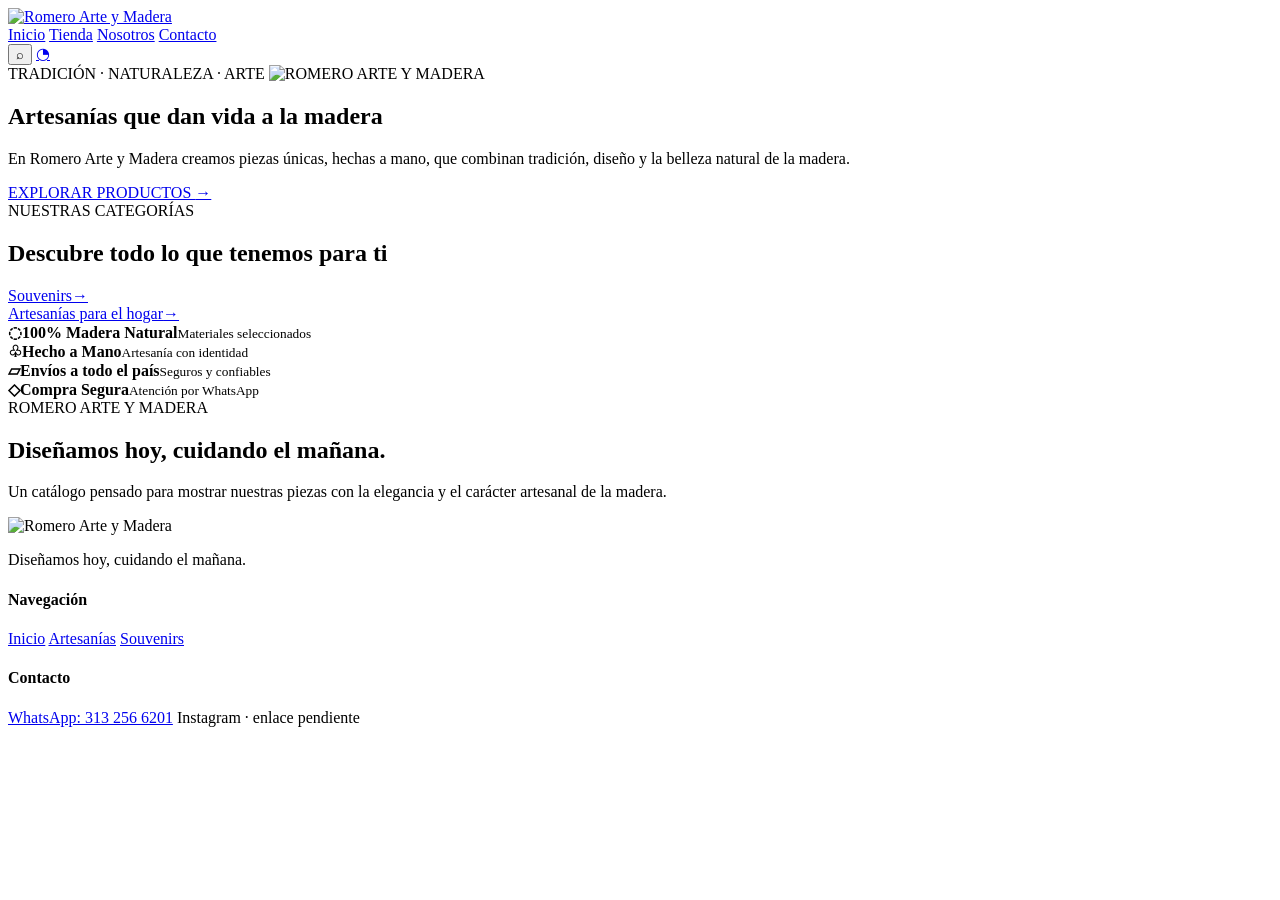
==== index.html @ 718516e5 "Add files via upload" ====
<!doctype html>
<html lang="es">
<head>
<meta charset="utf-8">
<meta name="viewport" content="width=device-width, initial-scale=1">
<meta name="theme-color" content="#080807">
<title>Romero Arte y Madera</title>
<link rel="preconnect" href="https://fonts.googleapis.com">
<link rel="preconnect" href="https://fonts.gstatic.com" crossorigin>
<link href="https://fonts.googleapis.com/css2?family=Cormorant+Garamond:wght@400;500;600;700&family=Montserrat:wght@300;400;500;600&display=swap" rel="stylesheet">
<link rel="stylesheet" href="css/styles.css">
</head>
<body>
<header class="site-header">
  <a class="brand" href="index.html">
    <img src="assets/logo-romero.jpg" alt="Romero Arte y Madera">
  </a>
  <nav class="nav">
    <a href="index.html">Inicio</a>
    <a href="catalogo.html?section=artesanias">Tienda</a>
    <a href="#nosotros">Nosotros</a>
    <a href="#contacto">Contacto</a>
  </nav>
  <div class="header-actions">
    <button class="icon-btn" id="searchToggle" aria-label="Buscar">⌕</button>
    <a class="icon-btn" href="https://wa.me/573132566201" target="_blank" aria-label="WhatsApp">◔</a>
  </div>
</header>

<main>
<section class="hero">
  <div class="hero-copy">
    <span class="eyebrow">TRADICIÓN · NATURALEZA · ARTE</span>
    <img class="hero-logo" src="assets/logo-romero.jpg" alt="ROMERO ARTE Y MADERA">
    <h1>Artesanías que dan vida a la madera</h1>
    <p>En Romero Arte y Madera creamos piezas únicas, hechas a mano, que combinan tradición, diseño y la belleza natural de la madera.</p>
    <a class="gold-btn" href="catalogo.html?section=artesanias">EXPLORAR PRODUCTOS <span>→</span></a>
  </div>
  <div class="hero-visual">
    <div class="wood-stage"></div>
  </div>
</section>

<section class="categories">
  <div class="section-heading">
    <span class="eyebrow">NUESTRAS CATEGORÍAS</span>
    <h2>Descubre todo lo que tenemos para ti</h2>
  </div>
  <div class="category-grid two">
    <a class="category-card" href="catalogo.html?section=souvenirs">
      <div class="category-image souvenir-bg"></div>
      <div class="category-overlay"><span>Souvenirs</span><b>→</b></div>
    </a>
    <a class="category-card" href="catalogo.html?section=artesanias">
      <div class="category-image artisan-bg"></div>
      <div class="category-overlay"><span>Artesanías para el hogar</span><b>→</b></div>
    </a>
  </div>
</section>

<section class="benefits">
  <div><b>◌</b><span><strong>100% Madera Natural</strong><small>Materiales seleccionados</small></span></div>
  <div><b>♧</b><span><strong>Hecho a Mano</strong><small>Artesanía con identidad</small></span></div>
  <div><b>▱</b><span><strong>Envíos a todo el país</strong><small>Seguros y confiables</small></span></div>
  <div><b>◇</b><span><strong>Compra Segura</strong><small>Atención por WhatsApp</small></span></div>
</section>

<section class="about-strip" id="nosotros">
  <div>
    <span class="eyebrow">ROMERO ARTE Y MADERA</span>
    <h2>Diseñamos hoy, cuidando el mañana.</h2>
  </div>
  <p>Un catálogo pensado para mostrar nuestras piezas con la elegancia y el carácter artesanal de la madera.</p>
</section>
</main>
<footer class="footer" id="contacto">
  <div class="footer-brand">
    <img src="assets/logo-romero.jpg" alt="Romero Arte y Madera">
    <p>Diseñamos hoy, cuidando el mañana.</p>
  </div>
  <div>
    <h4>Navegación</h4>
    <a href="index.html">Inicio</a>
    <a href="catalogo.html?section=artesanias">Artesanías</a>
    <a href="catalogo.html?section=souvenirs">Souvenirs</a>
  </div>
  <div>
    <h4>Contacto</h4>
    <a href="https://wa.me/573132566201" target="_blank">WhatsApp: 313 256 6201</a>
    <span class="instagram-pending">Instagram · enlace pendiente</span>
  </div>
</footer>

<script src="js/products.js"></script>
<script src="js/app.js"></script>
</body></html>
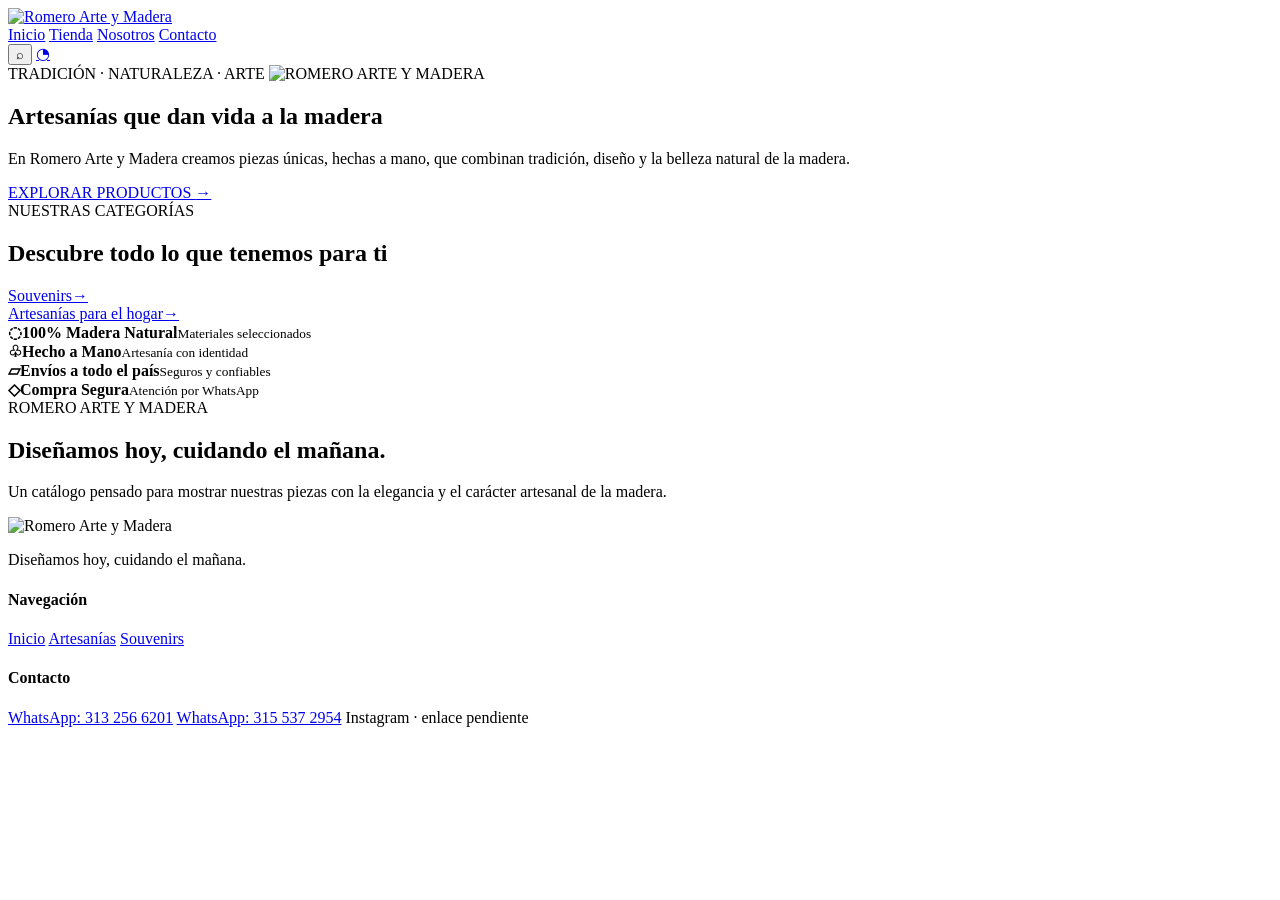
==== commit fa746586: "Add files via upload" ====
--- a/index.html
+++ b/index.html
@@ -23,7 +23,7 @@
   </nav>
   <div class="header-actions">
     <button class="icon-btn" id="searchToggle" aria-label="Buscar">⌕</button>
-    <a class="icon-btn" href="https://wa.me/573132566201" target="_blank" aria-label="WhatsApp">◔</a>
+    <a class="icon-btn" href="https://wa.me/573132566201" target="_blank" rel="noopener" aria-label="WhatsApp 313 256 6201">◔</a>
   </div>
 </header>
 
@@ -86,7 +86,8 @@
   </div>
   <div>
     <h4>Contacto</h4>
-    <a href="https://wa.me/573132566201" target="_blank">WhatsApp: 313 256 6201</a>
+    <a href="https://wa.me/573132566201" target="_blank" rel="noopener">WhatsApp: 313 256 6201</a>
+    <a href="https://wa.me/573155372954" target="_blank" rel="noopener">WhatsApp: 315 537 2954</a>
     <span class="instagram-pending">Instagram · enlace pendiente</span>
   </div>
 </footer>
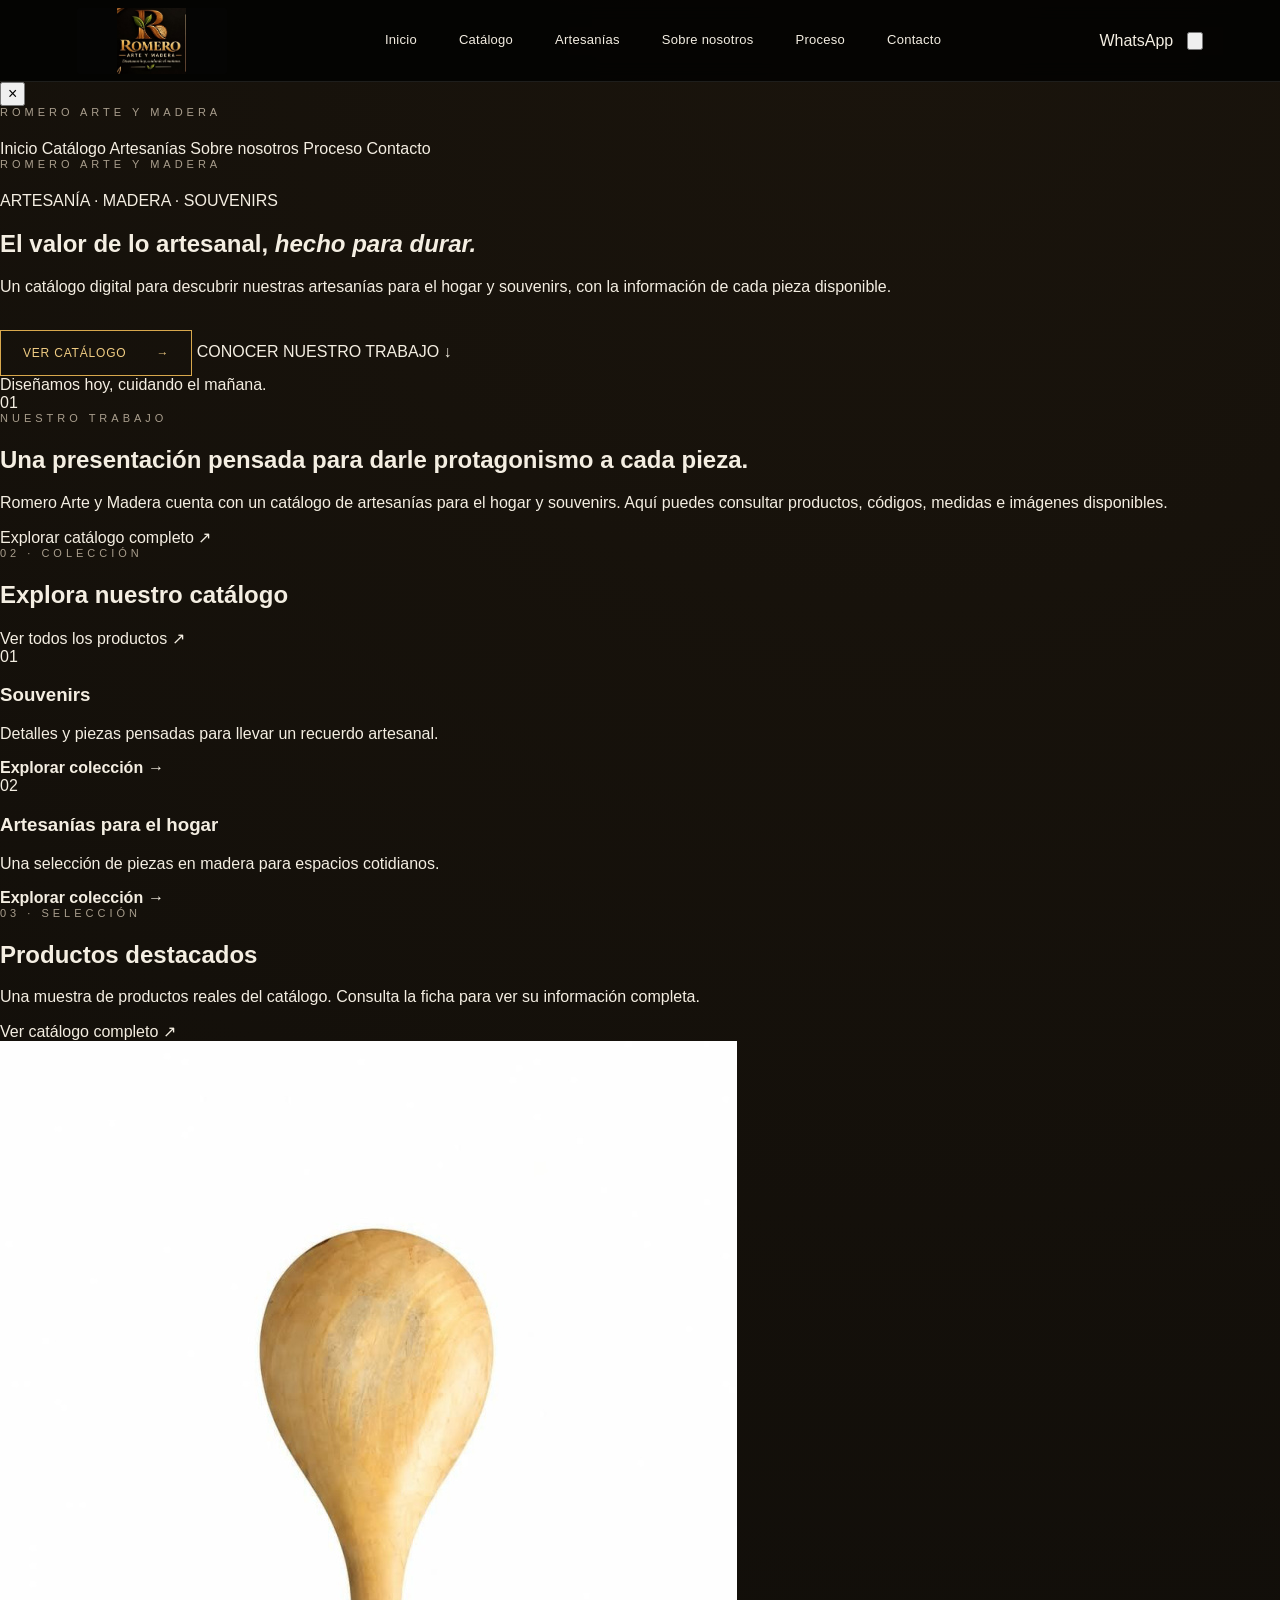
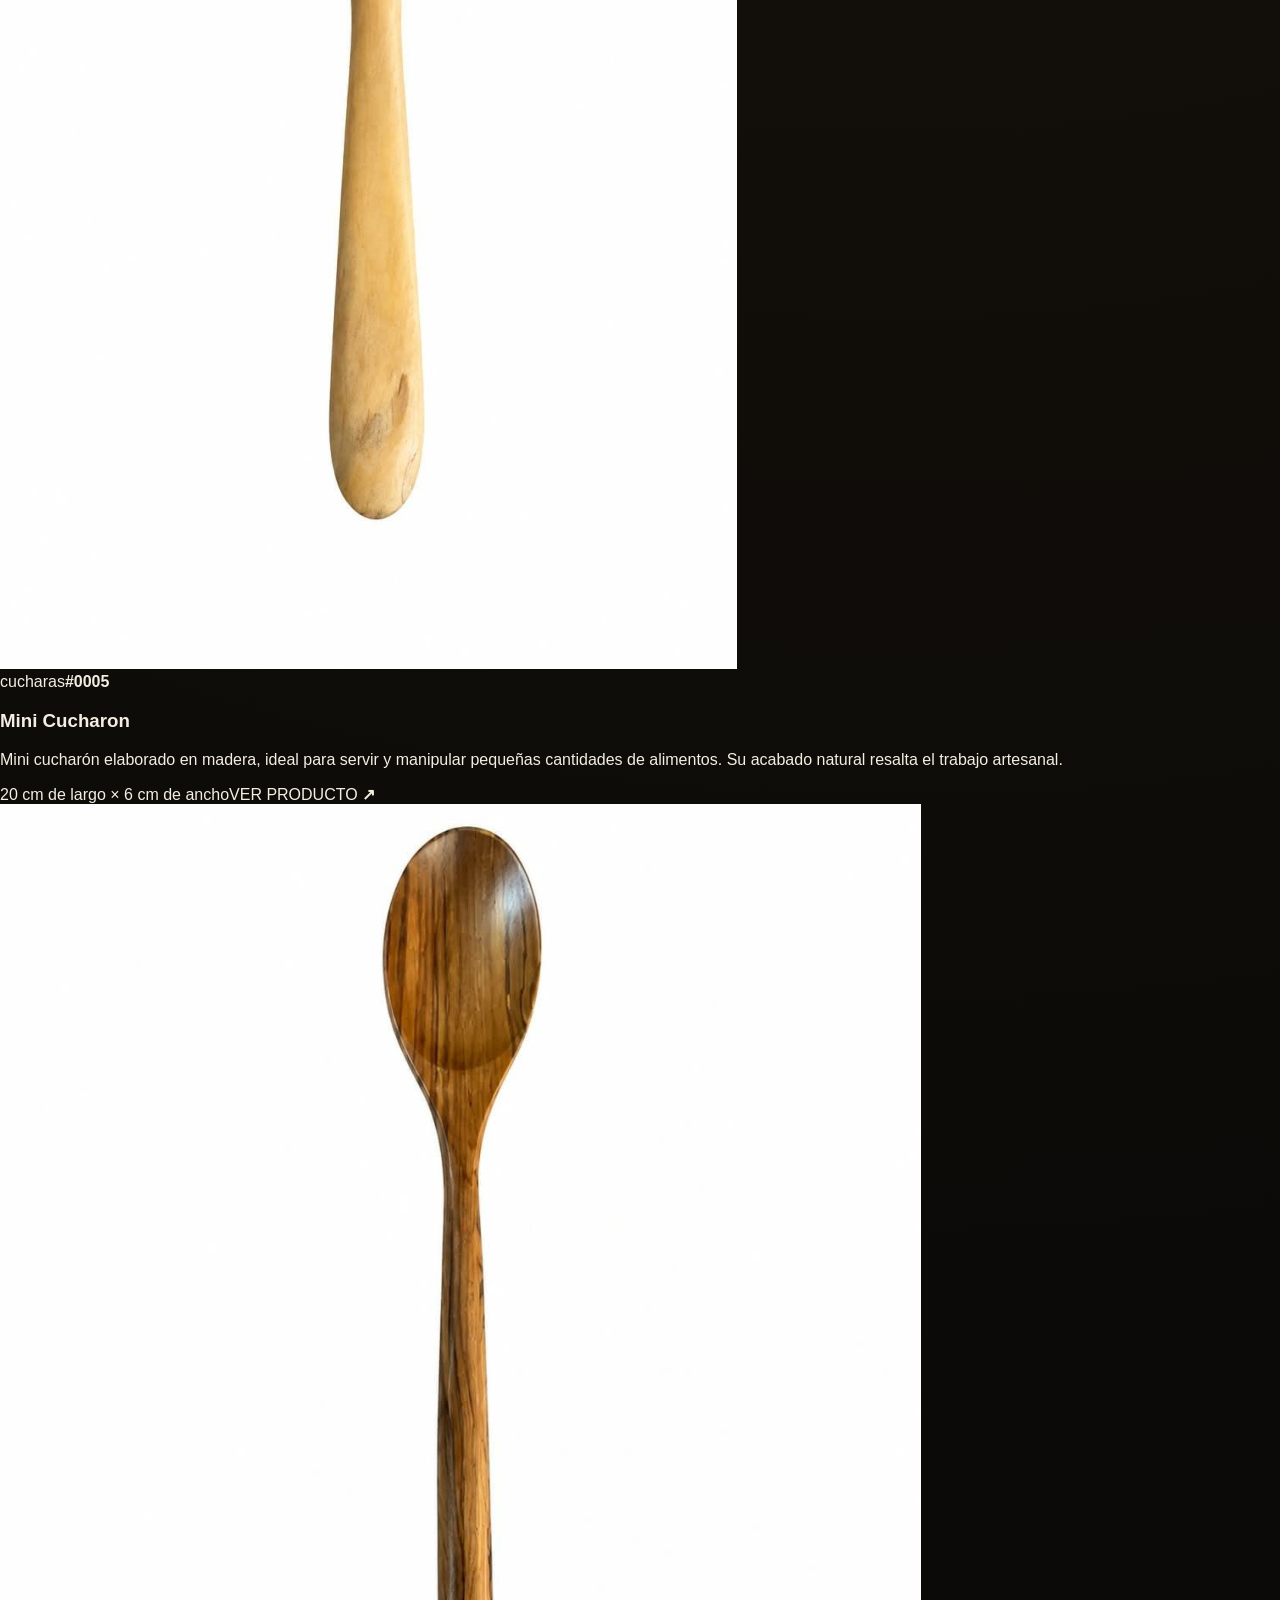
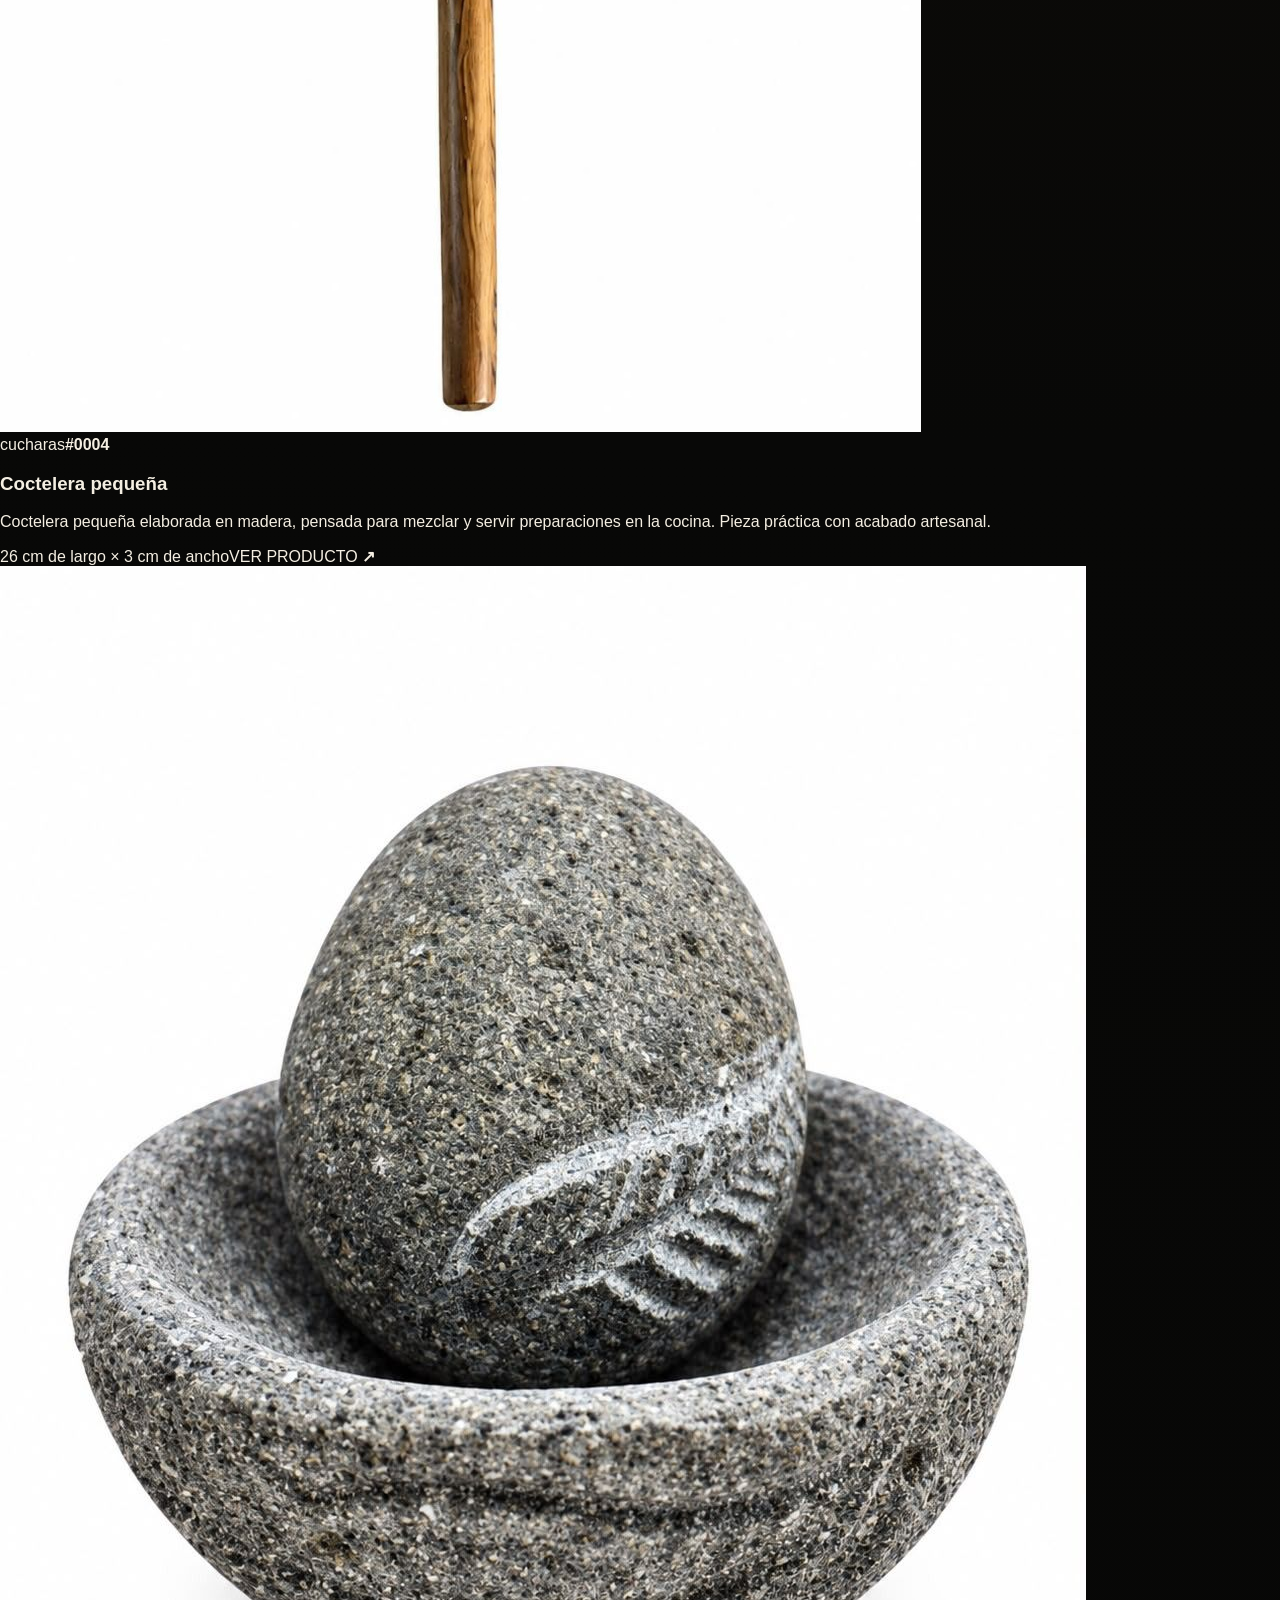
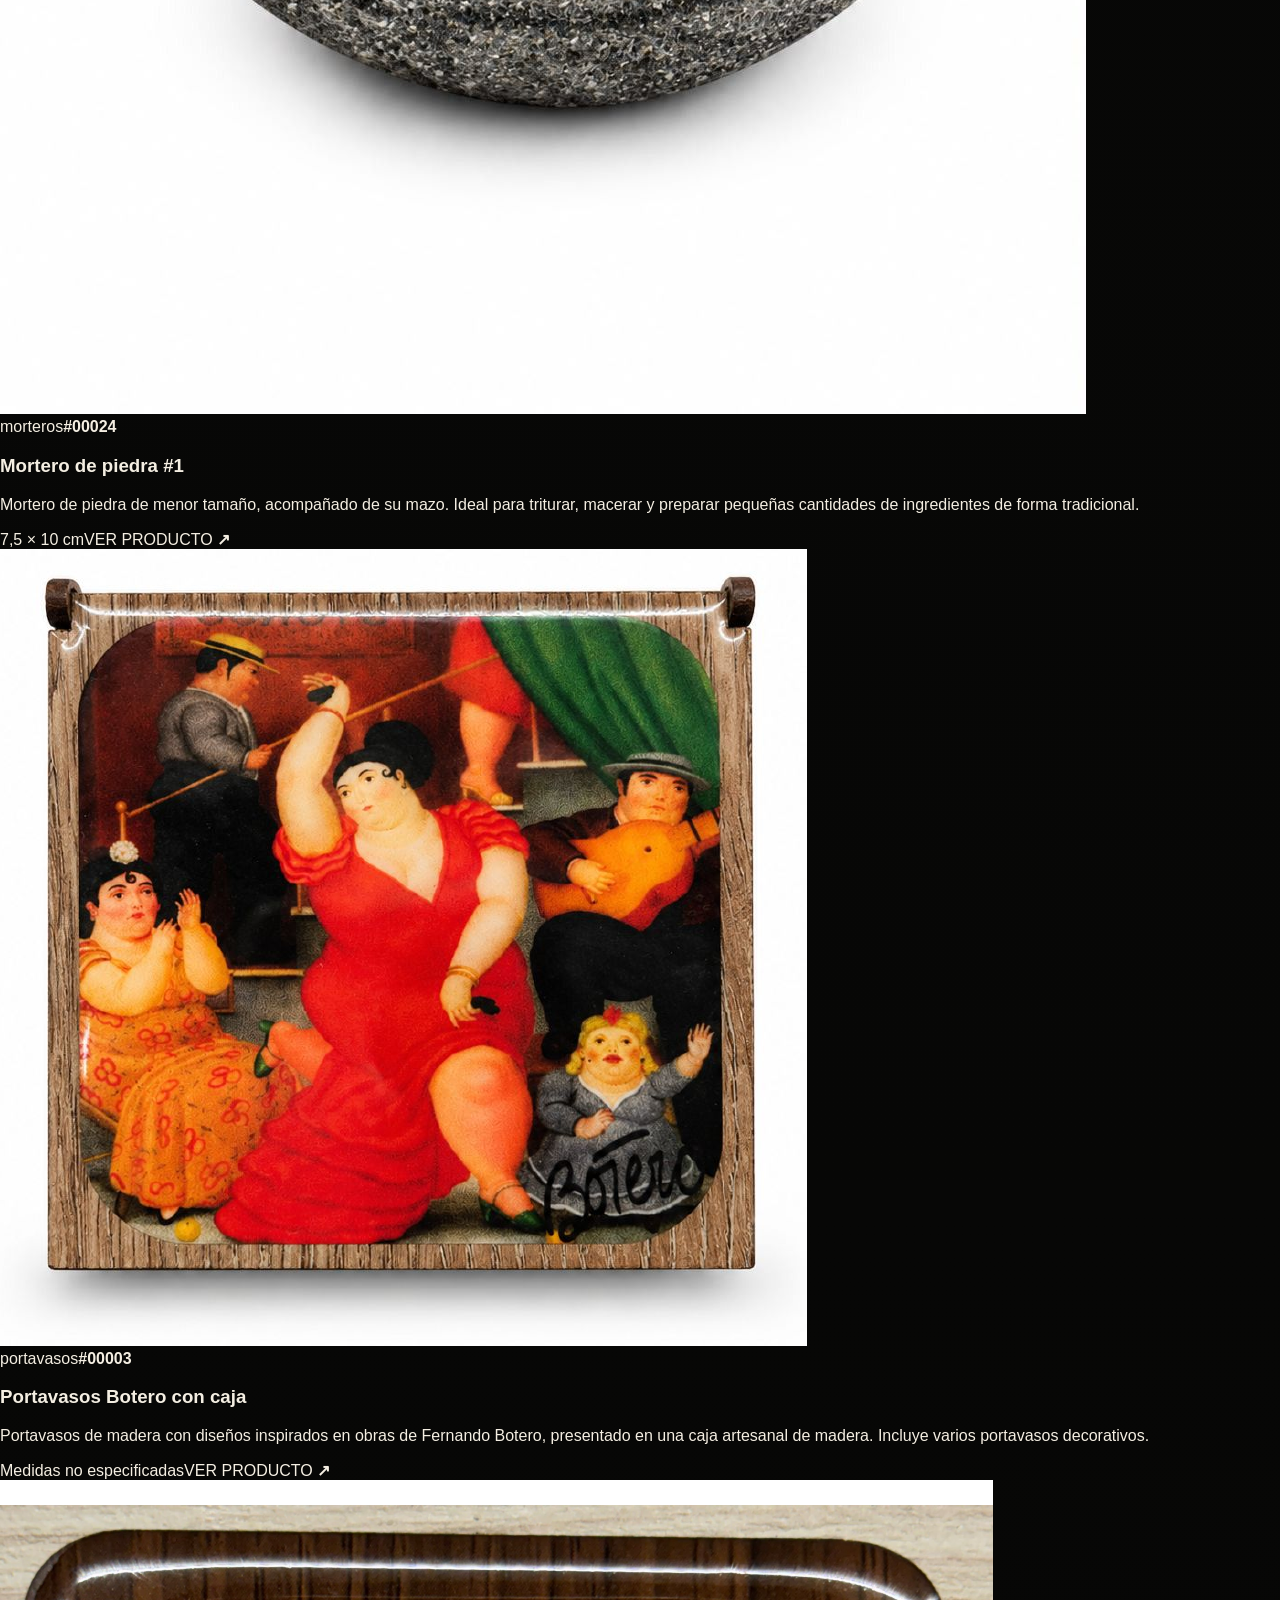
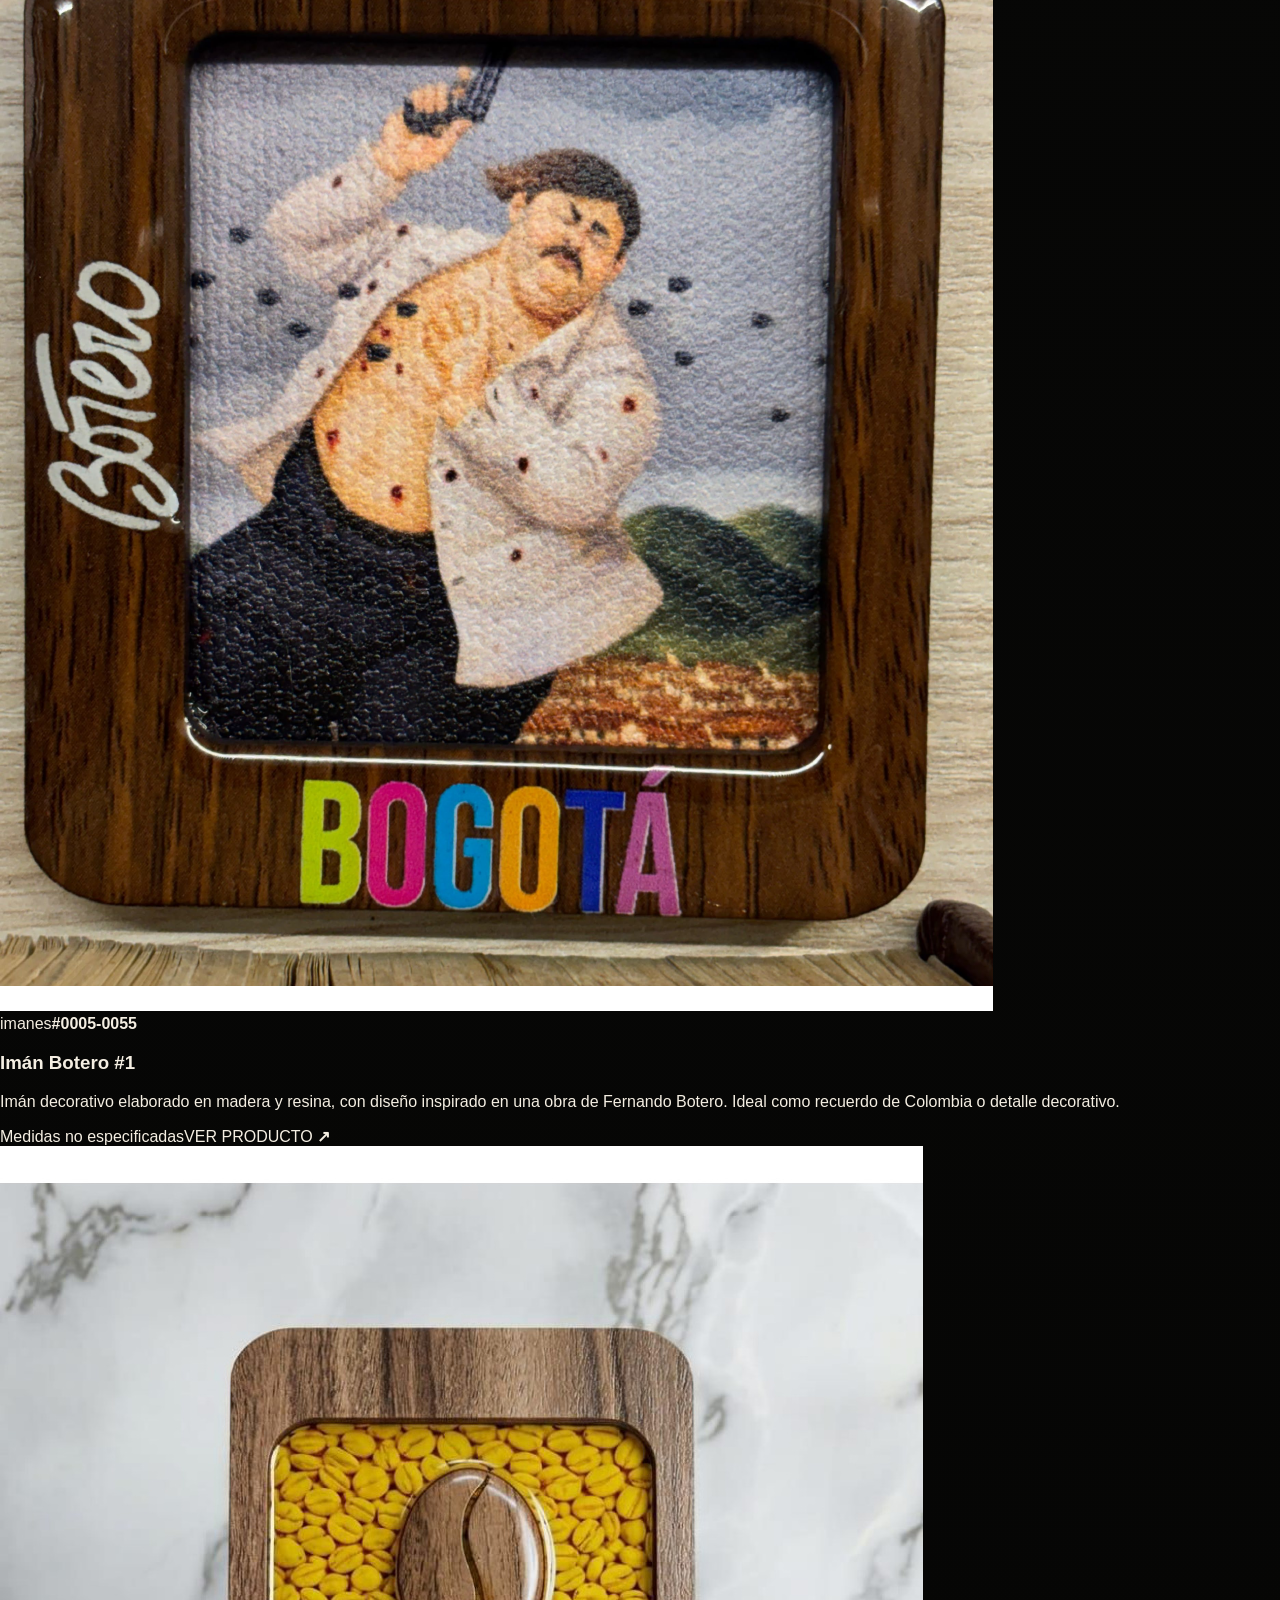
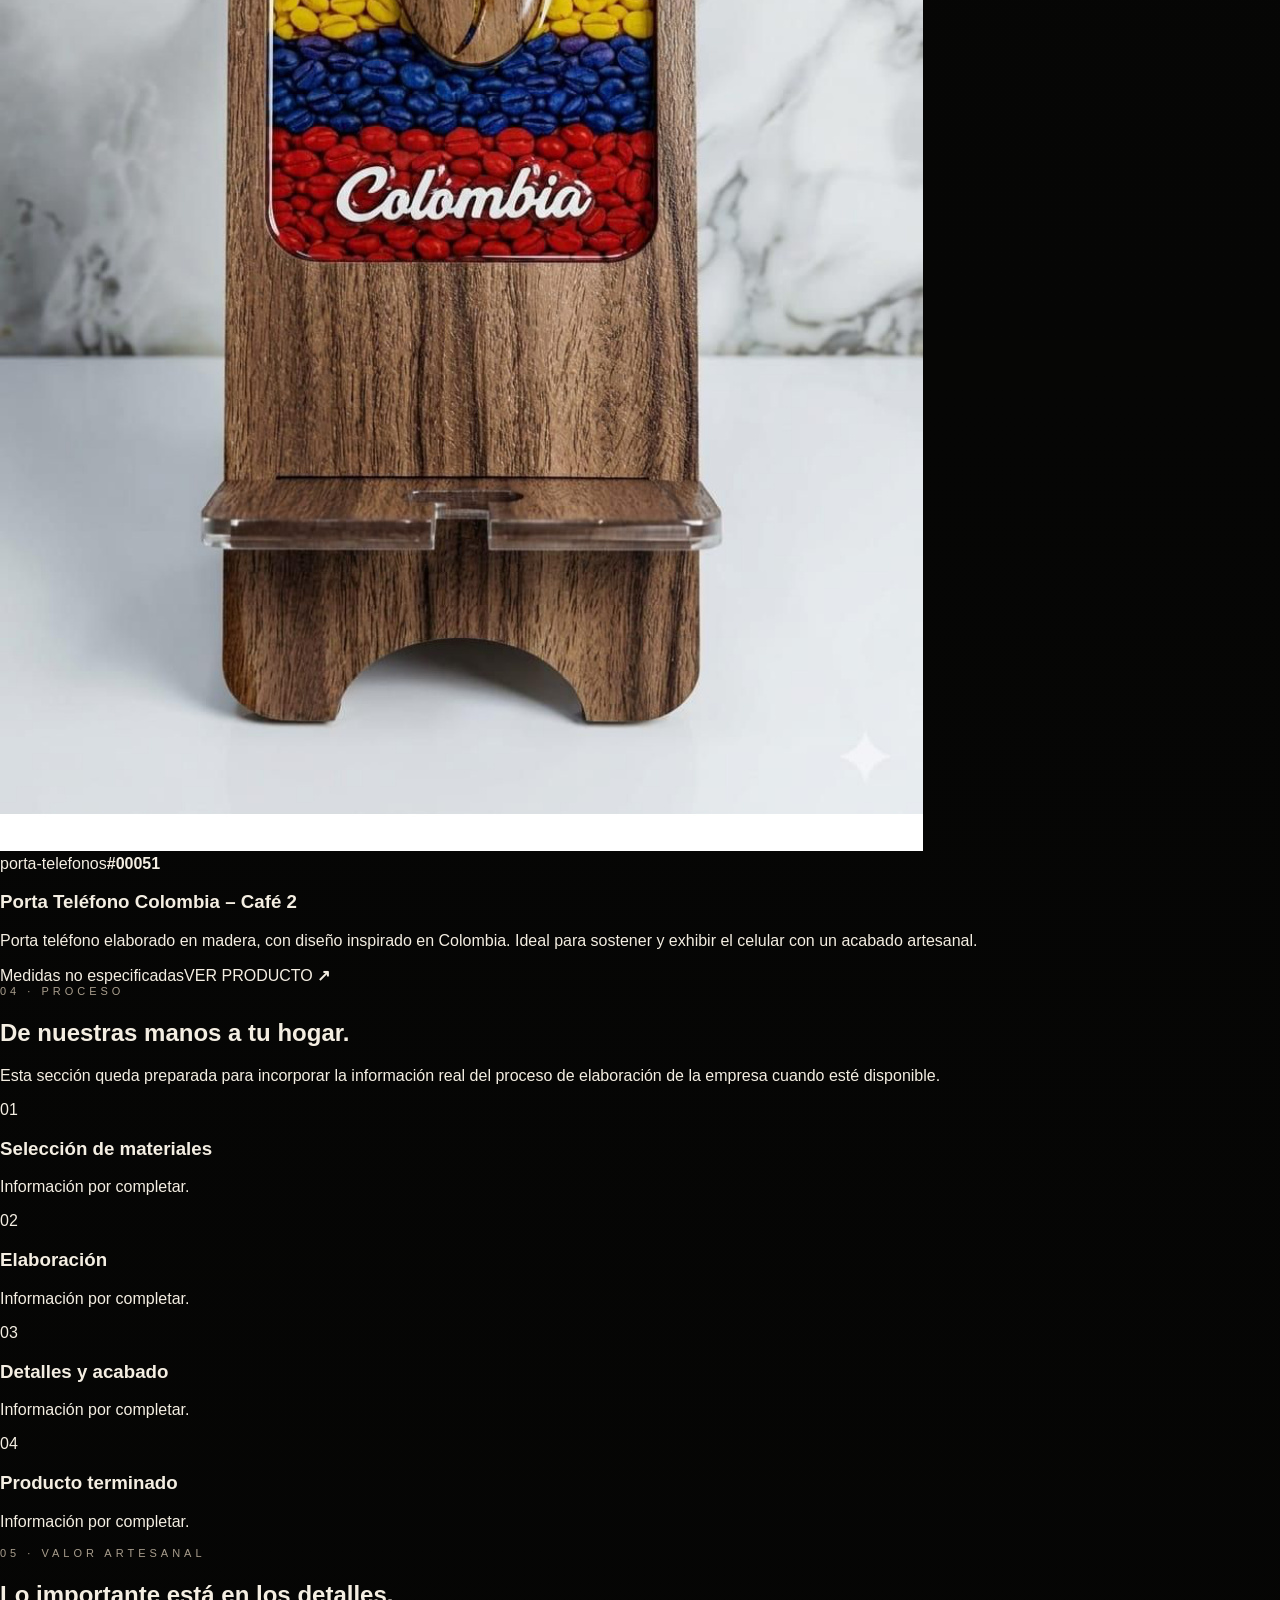
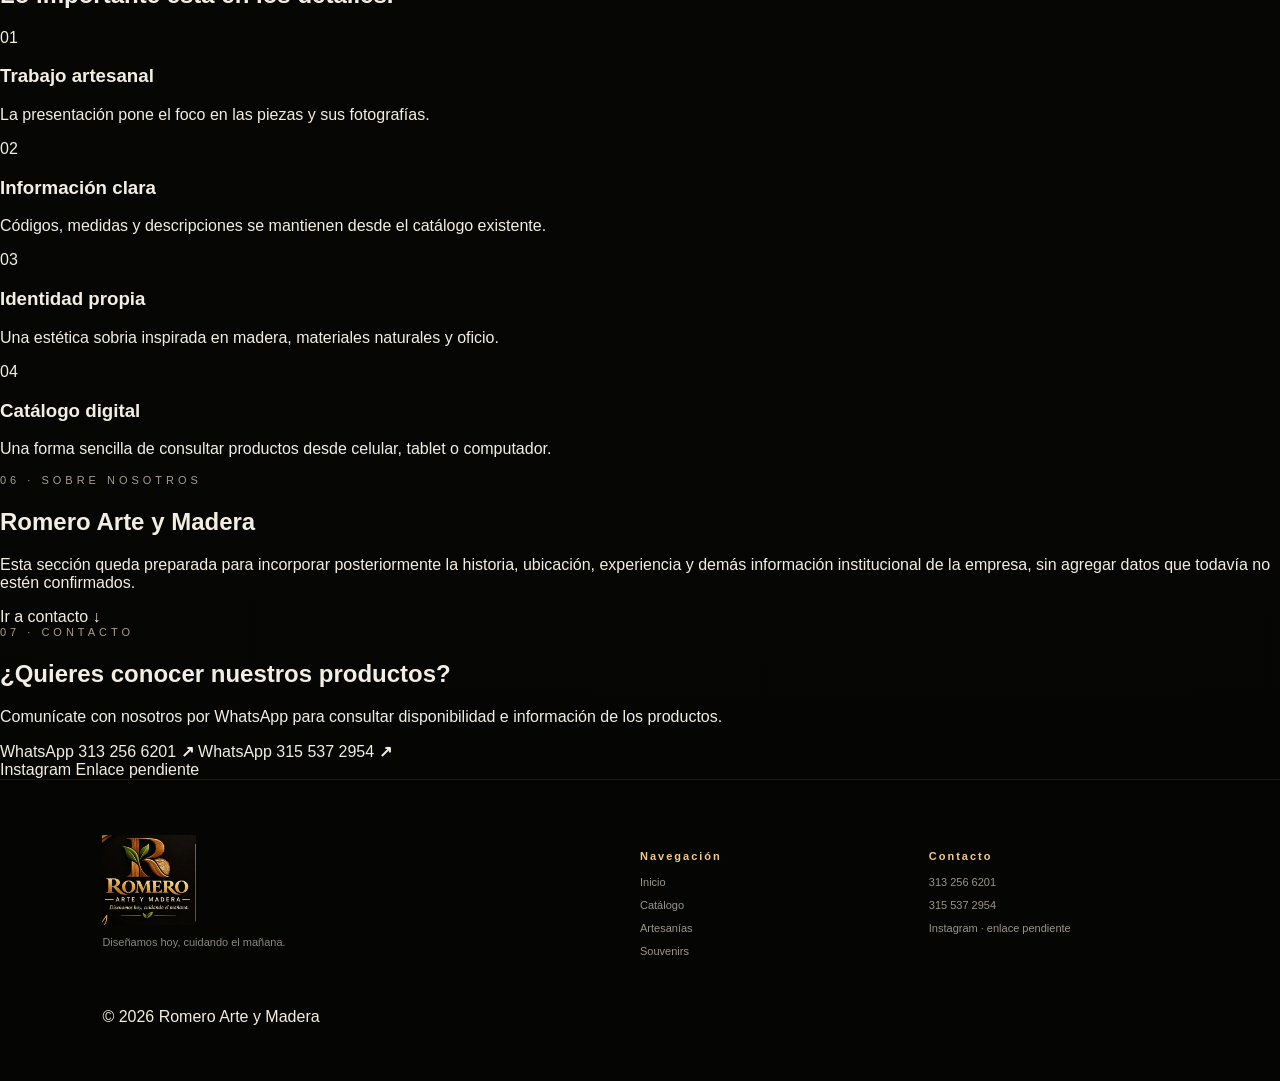
==== commit e6f6601c: "Add files via upload" ====
--- a/index.html
+++ b/index.html
@@ -3,95 +3,240 @@
 <head>
 <meta charset="utf-8">
 <meta name="viewport" content="width=device-width, initial-scale=1">
-<meta name="theme-color" content="#080807">
-<title>Romero Arte y Madera</title>
+<meta name="theme-color" content="#f5f0e6">
+<meta name="description" content="Romero Arte y Madera — catálogo digital de artesanías para el hogar y souvenirs.">
+<meta property="og:title" content="Romero Arte y Madera">
+<meta property="og:description" content="Catálogo digital de artesanías para el hogar y souvenirs de Romero Arte y Madera.">
+<meta property="og:type" content="website">
+<meta property="og:image" content="assets/logo-romero.jpg">
+<title>Romero Arte y Madera | Artesanías y souvenirs</title>
 <link rel="preconnect" href="https://fonts.googleapis.com">
 <link rel="preconnect" href="https://fonts.gstatic.com" crossorigin>
 <link href="https://fonts.googleapis.com/css2?family=Cormorant+Garamond:wght@400;500;600;700&family=Montserrat:wght@300;400;500;600&display=swap" rel="stylesheet">
 <link rel="stylesheet" href="css/styles.css">
 </head>
-<body>
-<header class="site-header">
-  <a class="brand" href="index.html">
-    <img src="assets/logo-romero.jpg" alt="Romero Arte y Madera">
+<body class="home-page">
+
+<header class="site-header home-header" id="top">
+  <a class="brand" href="index.html" aria-label="Romero Arte y Madera - inicio">
+    <img src="assets/logo-romero.jpg" alt="Logo Romero Arte y Madera">
   </a>
-  <nav class="nav">
-    <a href="index.html">Inicio</a>
-    <a href="catalogo.html?section=artesanias">Tienda</a>
-    <a href="#nosotros">Nosotros</a>
+
+  <nav class="nav" aria-label="Navegación principal">
+    <a href="#inicio">Inicio</a>
+    <a href="catalogo.html">Catálogo</a>
+    <a href="catalogo.html?section=artesanias">Artesanías</a>
+    <a href="#nosotros">Sobre nosotros</a>
+    <a href="#proceso">Proceso</a>
     <a href="#contacto">Contacto</a>
   </nav>
+
   <div class="header-actions">
-    <button class="icon-btn" id="searchToggle" aria-label="Buscar">⌕</button>
-    <a class="icon-btn" href="https://wa.me/573132566201" target="_blank" rel="noopener" aria-label="WhatsApp 313 256 6201">◔</a>
+    <a class="header-whatsapp" href="https://wa.me/573132566201" target="_blank" rel="noopener noreferrer">WhatsApp</a>
+    <button class="menu-toggle" id="menuToggle" type="button" aria-label="Abrir menú" aria-controls="mobileMenu" aria-expanded="false">
+      <span></span><span></span><span></span>
+    </button>
   </div>
 </header>
 
+<div class="mobile-menu" id="mobileMenu" aria-hidden="true">
+  <div class="mobile-menu-inner">
+    <button class="mobile-menu-close" id="menuClose" type="button" aria-label="Cerrar menú">×</button>
+    <span class="eyebrow">ROMERO ARTE Y MADERA</span>
+    <nav aria-label="Navegación móvil">
+      <a href="#inicio">Inicio</a>
+      <a href="catalogo.html">Catálogo</a>
+      <a href="catalogo.html?section=artesanias">Artesanías</a>
+      <a href="#nosotros">Sobre nosotros</a>
+      <a href="#proceso">Proceso</a>
+      <a href="#contacto">Contacto</a>
+    </nav>
+  </div>
+</div>
+
 <main>
-<section class="hero">
-  <div class="hero-copy">
-    <span class="eyebrow">TRADICIÓN · NATURALEZA · ARTE</span>
-    <img class="hero-logo" src="assets/logo-romero.jpg" alt="ROMERO ARTE Y MADERA">
-    <h1>Artesanías que dan vida a la madera</h1>
-    <p>En Romero Arte y Madera creamos piezas únicas, hechas a mano, que combinan tradición, diseño y la belleza natural de la madera.</p>
-    <a class="gold-btn" href="catalogo.html?section=artesanias">EXPLORAR PRODUCTOS <span>→</span></a>
-  </div>
-  <div class="hero-visual">
-    <div class="wood-stage"></div>
-  </div>
-</section>
-
-<section class="categories">
-  <div class="section-heading">
-    <span class="eyebrow">NUESTRAS CATEGORÍAS</span>
-    <h2>Descubre todo lo que tenemos para ti</h2>
-  </div>
-  <div class="category-grid two">
-    <a class="category-card" href="catalogo.html?section=souvenirs">
-      <div class="category-image souvenir-bg"></div>
-      <div class="category-overlay"><span>Souvenirs</span><b>→</b></div>
+<section class="home-hero" id="inicio">
+  <div class="home-hero-image" aria-hidden="true"></div>
+  <div class="home-hero-overlay"></div>
+  <div class="home-hero-content">
+    <span class="eyebrow">ROMERO ARTE Y MADERA</span>
+    <p class="hero-kicker">ARTESANÍA · MADERA · SOUVENIRS</p>
+    <h1>El valor de lo artesanal, <em>hecho para durar.</em></h1>
+    <p class="hero-text">Un catálogo digital para descubrir nuestras artesanías para el hogar y souvenirs, con la información de cada pieza disponible.</p>
+    <div class="hero-actions">
+      <a class="gold-btn" href="catalogo.html">VER CATÁLOGO <span>→</span></a>
+      <a class="text-btn" href="#nosotros">CONOCER NUESTRO TRABAJO <span>↓</span></a>
+    </div>
+  </div>
+  <div class="hero-bottom-note">Diseñamos hoy, cuidando el mañana.</div>
+</section>
+
+<section class="intro-section" id="nosotros">
+  <div class="section-number">01</div>
+  <div class="intro-copy">
+    <span class="eyebrow">NUESTRO TRABAJO</span>
+    <h2>Una presentación pensada para darle protagonismo a cada pieza.</h2>
+  </div>
+  <div class="intro-text">
+    <p>Romero Arte y Madera cuenta con un catálogo de artesanías para el hogar y souvenirs. Aquí puedes consultar productos, códigos, medidas e imágenes disponibles.</p>
+    <a class="underlined-link" href="catalogo.html">Explorar catálogo completo <span>↗</span></a>
+  </div>
+</section>
+
+<section class="categories-section" id="categorias">
+  <div class="section-heading-row">
+    <div>
+      <span class="eyebrow">02 · COLECCIÓN</span>
+      <h2>Explora nuestro catálogo</h2>
+    </div>
+    <a class="underlined-link desktop-link" href="catalogo.html">Ver todos los productos <span>↗</span></a>
+  </div>
+
+  <div class="category-grid-premium">
+    <a class="category-feature category-feature-souvenirs" href="catalogo.html?section=souvenirs">
+      <div class="category-feature-image"></div>
+      <div class="category-feature-shade"></div>
+      <div class="category-feature-content">
+        <span>01</span>
+        <h3>Souvenirs</h3>
+        <p>Detalles y piezas pensadas para llevar un recuerdo artesanal.</p>
+        <b>Explorar colección <i>→</i></b>
+      </div>
     </a>
-    <a class="category-card" href="catalogo.html?section=artesanias">
-      <div class="category-image artisan-bg"></div>
-      <div class="category-overlay"><span>Artesanías para el hogar</span><b>→</b></div>
+
+    <a class="category-feature category-feature-artesanias" href="catalogo.html?section=artesanias">
+      <div class="category-feature-image"></div>
+      <div class="category-feature-shade"></div>
+      <div class="category-feature-content">
+        <span>02</span>
+        <h3>Artesanías para el hogar</h3>
+        <p>Una selección de piezas en madera para espacios cotidianos.</p>
+        <b>Explorar colección <i>→</i></b>
+      </div>
     </a>
   </div>
 </section>
 
-<section class="benefits">
-  <div><b>◌</b><span><strong>100% Madera Natural</strong><small>Materiales seleccionados</small></span></div>
-  <div><b>♧</b><span><strong>Hecho a Mano</strong><small>Artesanía con identidad</small></span></div>
-  <div><b>▱</b><span><strong>Envíos a todo el país</strong><small>Seguros y confiables</small></span></div>
-  <div><b>◇</b><span><strong>Compra Segura</strong><small>Atención por WhatsApp</small></span></div>
-</section>
-
-<section class="about-strip" id="nosotros">
+<section class="featured-section" id="destacados">
+  <div class="section-heading-row">
+    <div>
+      <span class="eyebrow">03 · SELECCIÓN</span>
+      <h2>Productos destacados</h2>
+      <p class="section-lead">Una muestra de productos reales del catálogo. Consulta la ficha para ver su información completa.</p>
+    </div>
+    <a class="underlined-link desktop-link" href="catalogo.html">Ver catálogo completo <span>↗</span></a>
+  </div>
+  <div class="featured-grid" id="featuredProducts" aria-live="polite"></div>
+</section>
+
+<section class="process-section" id="proceso">
+  <div class="process-intro">
+    <span class="eyebrow">04 · PROCESO</span>
+    <h2>De nuestras manos a tu hogar.</h2>
+    <p>Esta sección queda preparada para incorporar la información real del proceso de elaboración de la empresa cuando esté disponible.</p>
+  </div>
+  <div class="process-list">
+    <div><span>01</span><h3>Selección de materiales</h3><p>Información por completar.</p></div>
+    <div><span>02</span><h3>Elaboración</h3><p>Información por completar.</p></div>
+    <div><span>03</span><h3>Detalles y acabado</h3><p>Información por completar.</p></div>
+    <div><span>04</span><h3>Producto terminado</h3><p>Información por completar.</p></div>
+  </div>
+</section>
+
+<section class="values-section">
+  <div class="values-heading">
+    <span class="eyebrow">05 · VALOR ARTESANAL</span>
+    <h2>Lo importante está en los detalles.</h2>
+  </div>
+  <div class="values-grid">
+    <article><span>01</span><h3>Trabajo artesanal</h3><p>La presentación pone el foco en las piezas y sus fotografías.</p></article>
+    <article><span>02</span><h3>Información clara</h3><p>Códigos, medidas y descripciones se mantienen desde el catálogo existente.</p></article>
+    <article><span>03</span><h3>Identidad propia</h3><p>Una estética sobria inspirada en madera, materiales naturales y oficio.</p></article>
+    <article><span>04</span><h3>Catálogo digital</h3><p>Una forma sencilla de consultar productos desde celular, tablet o computador.</p></article>
+  </div>
+</section>
+
+<section class="about-section">
+  <div class="about-image" aria-hidden="true"></div>
+  <div class="about-content">
+    <span class="eyebrow">06 · SOBRE NOSOTROS</span>
+    <h2>Romero Arte y Madera</h2>
+    <p>Esta sección queda preparada para incorporar posteriormente la historia, ubicación, experiencia y demás información institucional de la empresa, sin agregar datos que todavía no estén confirmados.</p>
+    <a class="underlined-link" href="#contacto">Ir a contacto <span>↓</span></a>
+  </div>
+</section>
+
+<section class="contact-section" id="contacto">
   <div>
-    <span class="eyebrow">ROMERO ARTE Y MADERA</span>
-    <h2>Diseñamos hoy, cuidando el mañana.</h2>
-  </div>
-  <p>Un catálogo pensado para mostrar nuestras piezas con la elegancia y el carácter artesanal de la madera.</p>
+    <span class="eyebrow">07 · CONTACTO</span>
+    <h2>¿Quieres conocer nuestros productos?</h2>
+    <p>Comunícate con nosotros por WhatsApp para consultar disponibilidad e información de los productos.</p>
+  </div>
+  <div class="contact-actions">
+    <a class="contact-btn" href="https://wa.me/573132566201" target="_blank" rel="noopener noreferrer"><span>WhatsApp</span> 313 256 6201 <b>↗</b></a>
+    <a class="contact-btn" href="https://wa.me/573155372954" target="_blank" rel="noopener noreferrer"><span>WhatsApp</span> 315 537 2954 <b>↗</b></a>
+    <div class="contact-pending"><span>Instagram</span> Enlace pendiente</div>
+  </div>
 </section>
 </main>
-<footer class="footer" id="contacto">
+
+<footer class="footer home-footer">
   <div class="footer-brand">
-    <img src="assets/logo-romero.jpg" alt="Romero Arte y Madera">
+    <img src="assets/logo-romero.jpg" alt="Logo Romero Arte y Madera">
     <p>Diseñamos hoy, cuidando el mañana.</p>
   </div>
   <div>
     <h4>Navegación</h4>
-    <a href="index.html">Inicio</a>
+    <a href="#inicio">Inicio</a>
+    <a href="catalogo.html">Catálogo</a>
     <a href="catalogo.html?section=artesanias">Artesanías</a>
     <a href="catalogo.html?section=souvenirs">Souvenirs</a>
   </div>
   <div>
     <h4>Contacto</h4>
-    <a href="https://wa.me/573132566201" target="_blank" rel="noopener">WhatsApp: 313 256 6201</a>
-    <a href="https://wa.me/573155372954" target="_blank" rel="noopener">WhatsApp: 315 537 2954</a>
-    <span class="instagram-pending">Instagram · enlace pendiente</span>
-  </div>
+    <a href="https://wa.me/573132566201" target="_blank" rel="noopener noreferrer">313 256 6201</a>
+    <a href="https://wa.me/573155372954" target="_blank" rel="noopener noreferrer">315 537 2954</a>
+    <span>Instagram · enlace pendiente</span>
+  </div>
+  <div class="footer-bottom">© 2026 Romero Arte y Madera</div>
 </footer>
 
 <script src="js/products.js"></script>
-<script src="js/app.js"></script>
-</body></html>+<script>
+(function(){
+  const menuToggle=document.getElementById('menuToggle');
+  const menuClose=document.getElementById('menuClose');
+  const mobileMenu=document.getElementById('mobileMenu');
+  const openMenu=()=>{mobileMenu.classList.add('is-open');mobileMenu.setAttribute('aria-hidden','false');menuToggle.setAttribute('aria-expanded','true');document.body.classList.add('menu-open');};
+  const closeMenu=()=>{mobileMenu.classList.remove('is-open');mobileMenu.setAttribute('aria-hidden','true');menuToggle.setAttribute('aria-expanded','false');document.body.classList.remove('menu-open');};
+  menuToggle.addEventListener('click',openMenu); menuClose.addEventListener('click',closeMenu);
+  mobileMenu.addEventListener('click',e=>{if(e.target===mobileMenu)closeMenu();});
+  mobileMenu.querySelectorAll('a').forEach(a=>a.addEventListener('click',closeMenu));
+
+  const header=document.querySelector('.home-header');
+  window.addEventListener('scroll',()=>header.classList.toggle('scrolled',window.scrollY>20),{passive:true});
+
+  const featured=document.getElementById('featuredProducts');
+  const list=(typeof PRODUCTS!=='undefined' && Array.isArray(PRODUCTS))?PRODUCTS:[];
+  const wanted=['artesania-01','artesania-02','artesania-46','souvenir-24','souvenir-25','souvenir-20'];
+  const selected=wanted.map(id=>list.find(p=>p.id===id)).filter(Boolean);
+  const products=selected.length>=4?selected.slice(0,6):list.slice(0,6);
+  const escapeHtml=value=>String(value??'').replace(/[&<>'"]/g,c=>({'&':'&amp;','<':'&lt;','>':'&gt;',"'":'&#39;','"':'&quot;'}[c]));
+  const code=value=>value?`#${escapeHtml(value)}`:'Por definir';
+  featured.innerHTML=products.map(p=>{
+    const image=p.images&&p.images[0]?p.images[0]:'';
+    const dims=p.dimensions||'Medidas no especificadas';
+    return `<article class="featured-card">
+      <a href="producto.html?id=${encodeURIComponent(p.id)}" class="featured-image"><img src="${escapeHtml(image)}" alt="${escapeHtml(p.name)}" loading="lazy"></a>
+      <div class="featured-body">
+        <div class="featured-meta"><span>${escapeHtml(p.category||'Producto')}</span><strong>${code(p.retail)}</strong></div>
+        <h3>${escapeHtml(p.name)}</h3>
+        <p>${escapeHtml(p.description)}</p>
+        <div class="featured-details"><span>${escapeHtml(dims)}</span><a href="producto.html?id=${encodeURIComponent(p.id)}">VER PRODUCTO <b>↗</b></a></div>
+      </div>
+    </article>`;
+  }).join('');
+})();
+</script>
+</body>
+</html>
--- a/css/styles.css
+++ b/css/styles.css
@@ -0,0 +1,66 @@
+
+:root{
+  --bg:#070706;--panel:#10100e;--panel2:#14130f;--gold:#d8a84d;--gold2:#f0cc83;
+  --cream:#f4eee2;--muted:#b9b0a1;--line:rgba(216,168,77,.35);--wood:#6d3f20;
+}
+*{box-sizing:border-box} html{scroll-behavior:smooth}
+body{margin:0;background:radial-gradient(circle at 70% 0%,#1a140c 0,#080807 34%,#050504 100%);color:var(--cream);font-family:Montserrat,Arial,sans-serif}
+a{color:inherit;text-decoration:none} button,input{font:inherit}
+.site-header{height:82px;display:flex;align-items:center;justify-content:space-between;padding:0 6vw;border-bottom:1px solid rgba(255,255,255,.1);background:rgba(4,4,3,.92);backdrop-filter:blur(10px);position:sticky;top:0;z-index:20}
+.brand{display:flex;align-items:center;height:100%;min-width:150px}.brand img{width:150px;height:66px;object-fit:contain;object-position:center;background:#050504;border-radius:2px;display:block}
+.nav{display:flex;gap:42px;font-size:13px;letter-spacing:.02em}
+.nav a{padding:30px 0;border-bottom:2px solid transparent}.nav a:hover{border-color:var(--gold);color:var(--gold2)}
+.header-actions{display:flex;gap:14px}.icon-btn{border:0;background:none;color:var(--cream);font-size:25px;cursor:pointer}
+.hero{min-height:570px;display:grid;grid-template-columns:1fr 1.1fr;position:relative;overflow:hidden}
+.hero-copy{padding:90px 0 70px 12vw;position:relative;z-index:2;max-width:650px}
+.eyebrow{font-size:11px;letter-spacing:4px;color:#a99e8d;display:block;margin-bottom:22px}
+.hero-logo{width:290px;height:155px;object-fit:contain;object-position:left center;background:#050504;margin-bottom:10px;display:block}
+.hero h1,.catalog-hero h1,.product-info h1,.section-heading h2,.about-strip h2{font-family:"Cormorant Garamond",serif;font-weight:500}
+.hero h1{font-size:50px;line-height:.98;margin:12px 0 18px;max-width:540px}
+.hero p{font-size:15px;line-height:1.75;color:#c8c0b4;max-width:520px}
+.gold-btn{display:inline-flex;gap:30px;align-items:center;border:1px solid var(--gold);padding:15px 22px;margin-top:18px;color:var(--gold2);font-size:12px;letter-spacing:.8px}.gold-btn:hover{background:rgba(216,168,77,.08)}
+.hero-visual{position:relative;overflow:hidden}.wood-stage{height:100%;background:
+linear-gradient(90deg,#080807 0%,rgba(8,8,7,.25) 15%,rgba(8,8,7,.05) 50%),
+url("assets/producto-hero.jpg");background-size:cover;background-position:center}
+.wood-stage:after{content:"";position:absolute;inset:0;background:linear-gradient(90deg,#080807 0,transparent 30%,rgba(0,0,0,.15));}
+.categories{padding:78px 6vw 90px;border-top:1px solid rgba(255,255,255,.07)}
+.section-heading{text-align:center;margin-bottom:38px}.section-heading h2{font-size:42px;margin:0}
+.category-grid{display:grid;gap:28px;max-width:1200px;margin:auto}.category-grid.two{grid-template-columns:1fr 1fr}
+.category-card{position:relative;min-height:320px;border:1px solid var(--line);overflow:hidden;background:#0d0c09}
+.category-image{position:absolute;inset:0;background-size:cover;background-position:center;transition:transform .5s}.category-card:hover .category-image{transform:scale(1.04)}
+.souvenir-bg{background-image:linear-gradient(0deg,#050504,transparent 65%),url("assets/souvenir-02.jpg")}
+.artisan-bg{background-image:linear-gradient(0deg,#050504,transparent 65%),url("assets/artesania-09-foto-01.jpg")}
+.category-overlay{position:absolute;inset:auto 0 0;padding:24px;display:flex;justify-content:space-between;align-items:center;background:linear-gradient(0deg,#050504 0,rgba(5,5,4,.2) 100%);font-family:"Cormorant Garamond",serif;font-size:30px}.category-overlay b{font-family:Montserrat;font-size:22px;color:var(--gold)}
+.benefits{display:grid;grid-template-columns:repeat(4,1fr);border-top:1px solid rgba(255,255,255,.08);border-bottom:1px solid rgba(255,255,255,.08);padding:30px 7vw;gap:30px}
+.benefits>div{display:flex;gap:14px;align-items:center}.benefits b{font-size:30px;color:var(--gold2);font-weight:400}.benefits strong,.benefits small{display:block}.benefits strong{font-size:12px;font-weight:500}.benefits small{color:#8e887d;font-size:10px;margin-top:5px}
+.about-strip{display:grid;grid-template-columns:1fr 1fr;gap:50px;padding:80px 12vw}.about-strip h2{font-size:45px;margin:0}.about-strip p{color:#aaa195;line-height:1.8}
+.footer{display:grid;grid-template-columns:2fr 1fr 1fr;gap:40px;padding:55px 8vw;border-top:1px solid rgba(255,255,255,.08);background:#050504}.footer-brand img{width:190px;height:90px;object-fit:contain;object-position:left center;background:#050504;display:block}.footer p{color:#8e887d;font-size:11px}.footer h4{font-size:11px;letter-spacing:2px;color:var(--gold2)}.footer a,.footer span{display:block;color:#9c9589;font-size:11px;margin:11px 0}.instagram-pending{opacity:.55}
+
+.catalog-hero{padding:75px 10vw 55px;min-height:280px;background:linear-gradient(90deg,rgba(5,5,4,.96),rgba(5,5,4,.55)),url("assets/producto-hero.jpg") center/cover;border-bottom:1px solid rgba(216,168,77,.15)}
+.catalog-hero h1{font-size:64px;line-height:.9;margin:0 0 20px}.catalog-hero p{max-width:590px;color:#bdb5aa;line-height:1.7}
+.catalog-section{padding:35px 5vw 80px}.filter-row{display:flex;gap:10px;flex-wrap:wrap;justify-content:center;margin-bottom:30px}.filter-btn{background:#0e0d0a;color:#d8d0c4;border:1px solid rgba(255,255,255,.14);padding:14px 18px;cursor:pointer;font-size:10px;letter-spacing:1.3px}.filter-btn.active,.filter-btn:hover{border-color:var(--gold);color:var(--gold2);background:#15110b}
+.catalog-top{display:flex;justify-content:space-between;align-items:center;margin-bottom:22px;color:#8f887e;font-size:11px}.search-box input{width:260px;background:#0d0c0a;border:1px solid rgba(255,255,255,.13);padding:11px 13px;color:var(--cream);outline:none}.search-box input:focus{border-color:var(--gold)}
+.product-grid{display:grid;grid-template-columns:repeat(4,1fr);gap:18px}.product-card{background:linear-gradient(180deg,#12110e,#0b0b09);border:1px solid rgba(255,255,255,.13);overflow:hidden;transition:.25s}.product-card:hover{border-color:var(--gold);transform:translateY(-2px)}
+.product-image{height:245px;background:#f3f1eb;overflow:hidden}.product-image img{width:100%;height:100%;object-fit:contain;display:block;transition:transform .45s}.product-card:hover .product-image img{transform:scale(1.035)}
+.product-body{padding:15px}.product-body h3{font-family:"Cormorant Garamond",serif;font-size:24px;font-weight:500;margin:0 0 10px}.product-body p{font-size:10px;color:#9f988d;line-height:1.55;min-height:48px}
+.price-row{display:grid;grid-template-columns:1fr 1fr;gap:8px;margin:13px 0}.price-box{border-top:1px solid rgba(255,255,255,.12);padding-top:9px}.price-box span{font-size:9px;color:#8e887d;display:block}.price-box strong{display:block;color:#f0e6d5;font-size:14px;margin-top:4px}
+.wholesale-note{font-size:9px;color:var(--gold2);line-height:1.45;min-height:28px}.quantity{display:flex;align-items:center;justify-content:space-between;border:1px solid rgba(255,255,255,.15);width:112px;margin:12px 0}.quantity button{border:0;background:none;color:var(--gold2);font-size:18px;width:34px;cursor:pointer}.quantity span{font-size:11px}.card-actions{display:grid;grid-template-columns:1fr;gap:8px}.outline-btn{border:1px solid var(--gold);background:transparent;color:var(--gold2);padding:10px;font-size:9px;letter-spacing:.7px;cursor:pointer;text-align:center}.outline-btn:hover{background:rgba(216,168,77,.09)}
+.pagination{display:flex;justify-content:center;gap:7px;margin-top:38px}.page-btn{border:1px solid rgba(255,255,255,.15);background:#0e0d0b;color:#aaa092;padding:9px 13px;cursor:pointer}.page-btn.active,.page-btn:hover{border-color:var(--gold);color:var(--gold2)}
+.compact{margin-top:0}
+
+.product-page{padding:55px 9vw 90px;min-height:700px}.back-link{font-size:11px;color:#9c9589}.product-detail{display:grid;grid-template-columns:1.1fr .9fr;gap:55px;margin-top:25px}.gallery-main{height:570px;background:#f3f1eb;border:1px solid rgba(216,168,77,.2);display:flex;align-items:center;justify-content:center}.gallery-main img{width:100%;height:100%;object-fit:contain}.thumbs{display:flex;gap:9px;margin-top:12px;overflow:auto}.thumb{width:84px;height:70px;flex:0 0 auto;background:#f3f1eb;border:1px solid rgba(255,255,255,.13);padding:3px;cursor:pointer}.thumb.active{border-color:var(--gold)}.thumb img{width:100%;height:100%;object-fit:contain}.product-info h1{font-size:55px;line-height:.9;margin:0 0 18px}.product-info .desc{color:#aaa297;line-height:1.8;font-size:13px}.detail-meta{margin:25px 0;padding:18px 0;border-top:1px solid rgba(255,255,255,.1);border-bottom:1px solid rgba(255,255,255,.1)}.detail-meta strong{color:var(--gold2);font-size:12px}.measure-box{margin-top:28px}.measure-box h3{font-family:"Cormorant Garamond",serif;font-size:28px;font-weight:500;margin:0 0 12px}.measure-box img{max-width:100%;max-height:320px;object-fit:contain;background:#f3f1eb;border:1px solid rgba(216,168,77,.18)}.whatsapp-btn{display:block;text-align:center;background:#b8862f;color:#090806;border:0;padding:15px;margin-top:15px;font-size:11px;letter-spacing:1px}.whatsapp-btn:hover{background:#e1b95f}.product-price-large{display:grid;grid-template-columns:1fr 1fr;gap:12px;margin-top:24px}.large-price{padding:16px;border:1px solid rgba(255,255,255,.12)}.large-price span{display:block;color:#91897e;font-size:9px}.large-price strong{display:block;font-size:20px;margin-top:6px}.large-price.wholesale{border-color:rgba(216,168,77,.45)}
+.detail-quantity{display:flex;align-items:center;gap:16px;margin-top:20px}.detail-quantity .quantity{margin:0}.dynamic-note{color:var(--gold2);font-size:10px;margin-top:10px}
+
+@media(max-width:1050px){.product-grid{grid-template-columns:repeat(3,1fr)}.nav{gap:22px}.hero-copy{padding-left:8vw}.hero h1{font-size:44px}}
+@media(max-width:760px){
+ .site-header{height:70px;padding:0 18px}.brand{min-width:120px}.brand img{width:120px;height:54px}.nav{display:none}
+ .hero{grid-template-columns:1fr;min-height:690px}.hero-copy{padding:55px 24px 25px}.hero-visual{height:300px}.hero-logo{width:240px;height:125px}.hero h1{font-size:42px}
+ .category-grid.two,.about-strip{grid-template-columns:1fr}.categories{padding:55px 20px}.category-card{min-height:240px}.section-heading h2{font-size:34px}
+ .benefits{grid-template-columns:1fr 1fr;padding:24px 20px}.footer{grid-template-columns:1fr;padding:40px 24px}
+ .catalog-hero{padding:50px 24px}.catalog-hero h1{font-size:48px}.catalog-section{padding:25px 16px 60px}.catalog-top{display:block}.search-box input{width:100%;margin-top:12px}.product-grid{grid-template-columns:1fr 1fr;gap:12px}.product-image{height:210px}.product-body h3{font-size:21px}
+ .product-detail{grid-template-columns:1fr;gap:30px}.product-page{padding:35px 18px}.gallery-main{height:420px}.product-info h1{font-size:46px}
+}
+@media(max-width:480px){.product-grid{grid-template-columns:1fr}.benefits{grid-template-columns:1fr}.hero h1{font-size:38px}}
+
+.whatsapp-actions{display:grid;grid-template-columns:1fr 1fr;gap:10px;margin-top:15px}.whatsapp-actions .whatsapp-btn{margin-top:0}.whatsapp-btn-secondary{background:transparent!important;color:var(--gold2)!important;border:1px solid var(--gold)!important}.whatsapp-btn-secondary:hover{background:rgba(216,168,77,.09)!important}
+@media(max-width:480px){.whatsapp-actions{grid-template-columns:1fr}}
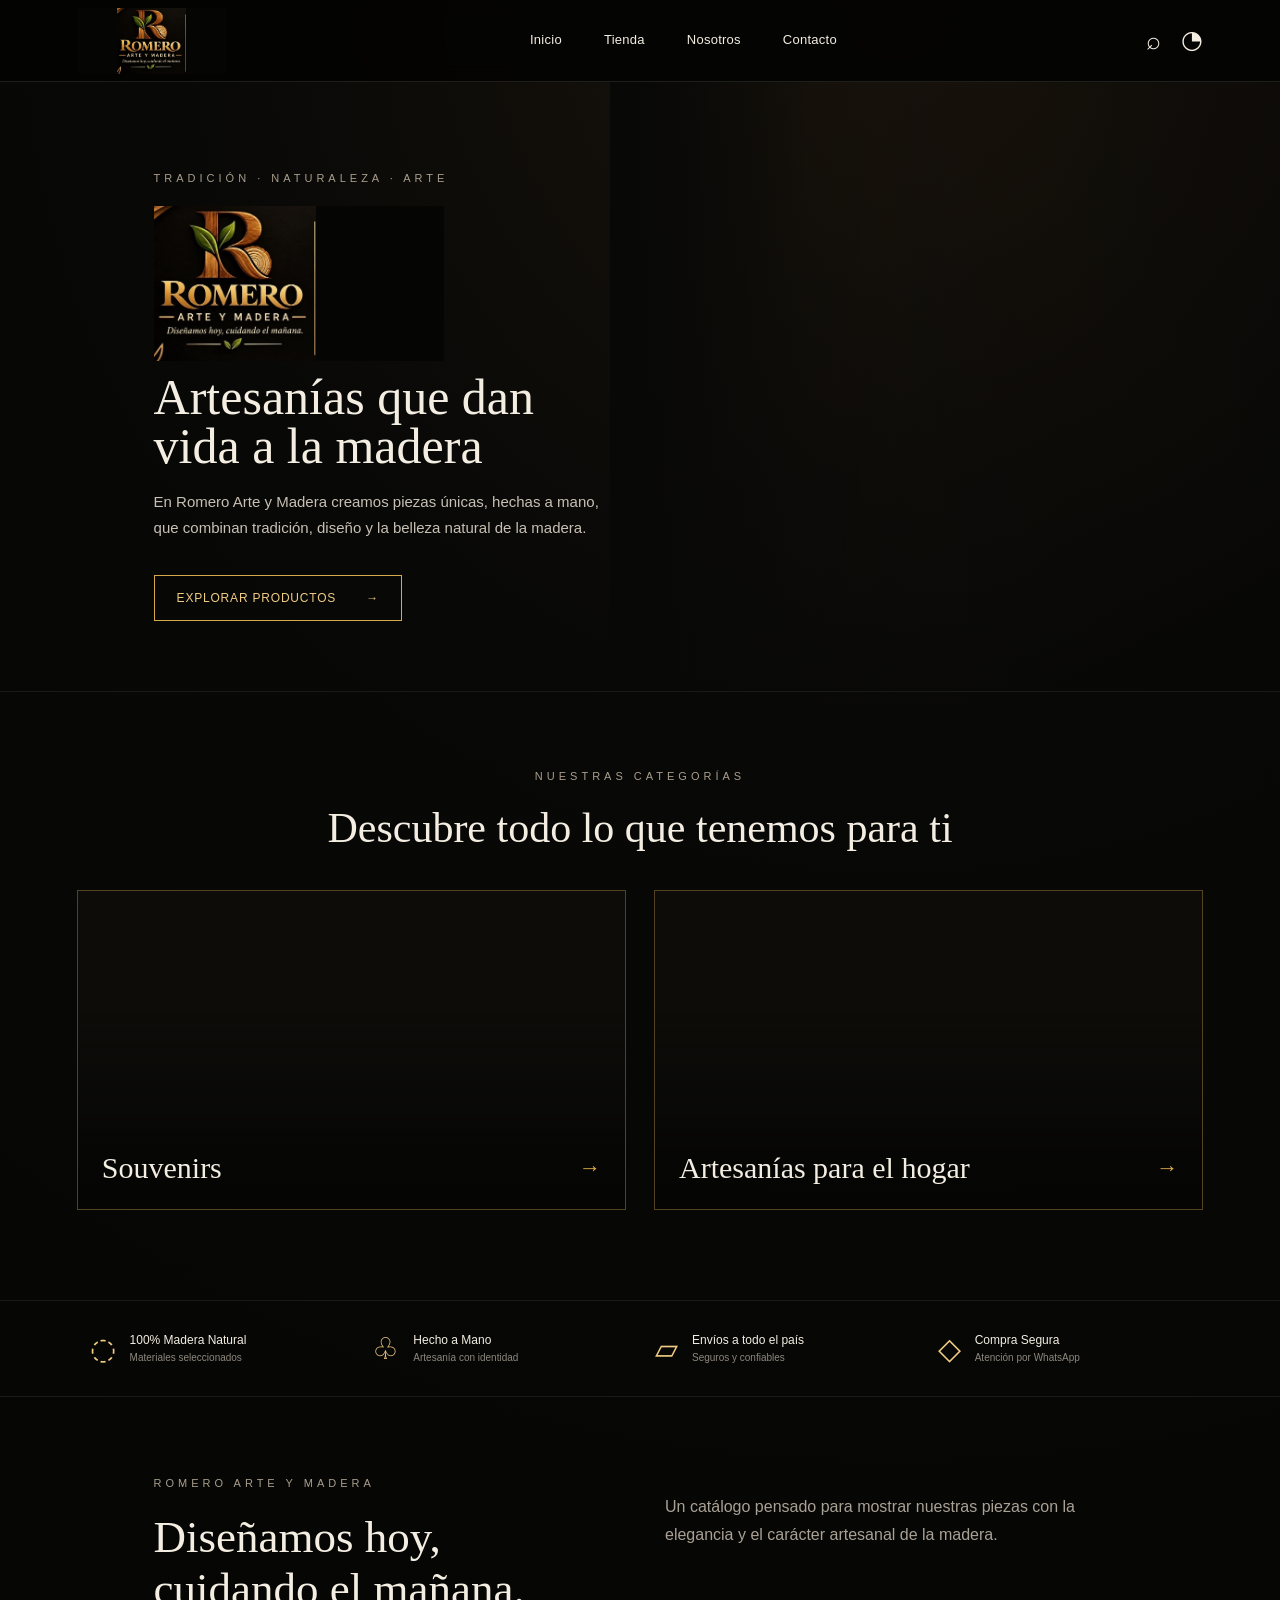
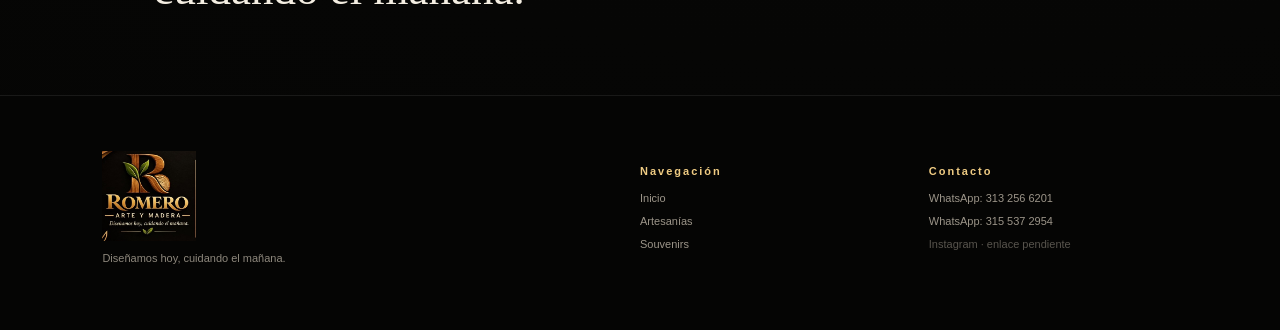
==== commit 58c9f9d1: "Add files via upload" ====
--- a/index.html
+++ b/index.html
@@ -3,240 +3,95 @@
 <head>
 <meta charset="utf-8">
 <meta name="viewport" content="width=device-width, initial-scale=1">
-<meta name="theme-color" content="#f5f0e6">
-<meta name="description" content="Romero Arte y Madera — catálogo digital de artesanías para el hogar y souvenirs.">
-<meta property="og:title" content="Romero Arte y Madera">
-<meta property="og:description" content="Catálogo digital de artesanías para el hogar y souvenirs de Romero Arte y Madera.">
-<meta property="og:type" content="website">
-<meta property="og:image" content="assets/logo-romero.jpg">
-<title>Romero Arte y Madera | Artesanías y souvenirs</title>
+<meta name="theme-color" content="#080807">
+<title>Romero Arte y Madera</title>
 <link rel="preconnect" href="https://fonts.googleapis.com">
 <link rel="preconnect" href="https://fonts.gstatic.com" crossorigin>
 <link href="https://fonts.googleapis.com/css2?family=Cormorant+Garamond:wght@400;500;600;700&family=Montserrat:wght@300;400;500;600&display=swap" rel="stylesheet">
 <link rel="stylesheet" href="css/styles.css">
 </head>
-<body class="home-page">
-
-<header class="site-header home-header" id="top">
-  <a class="brand" href="index.html" aria-label="Romero Arte y Madera - inicio">
-    <img src="assets/logo-romero.jpg" alt="Logo Romero Arte y Madera">
+<body>
+<header class="site-header">
+  <a class="brand" href="index.html">
+    <img src="assets/logo-romero.jpg" alt="Romero Arte y Madera">
   </a>
-
-  <nav class="nav" aria-label="Navegación principal">
-    <a href="#inicio">Inicio</a>
-    <a href="catalogo.html">Catálogo</a>
-    <a href="catalogo.html?section=artesanias">Artesanías</a>
-    <a href="#nosotros">Sobre nosotros</a>
-    <a href="#proceso">Proceso</a>
+  <nav class="nav">
+    <a href="index.html">Inicio</a>
+    <a href="catalogo.html?section=artesanias">Tienda</a>
+    <a href="#nosotros">Nosotros</a>
     <a href="#contacto">Contacto</a>
   </nav>
-
   <div class="header-actions">
-    <a class="header-whatsapp" href="https://wa.me/573132566201" target="_blank" rel="noopener noreferrer">WhatsApp</a>
-    <button class="menu-toggle" id="menuToggle" type="button" aria-label="Abrir menú" aria-controls="mobileMenu" aria-expanded="false">
-      <span></span><span></span><span></span>
-    </button>
+    <button class="icon-btn" id="searchToggle" aria-label="Buscar">⌕</button>
+    <a class="icon-btn" href="https://wa.me/573132566201" target="_blank" rel="noopener" aria-label="WhatsApp 313 256 6201">◔</a>
   </div>
 </header>
 
-<div class="mobile-menu" id="mobileMenu" aria-hidden="true">
-  <div class="mobile-menu-inner">
-    <button class="mobile-menu-close" id="menuClose" type="button" aria-label="Cerrar menú">×</button>
-    <span class="eyebrow">ROMERO ARTE Y MADERA</span>
-    <nav aria-label="Navegación móvil">
-      <a href="#inicio">Inicio</a>
-      <a href="catalogo.html">Catálogo</a>
-      <a href="catalogo.html?section=artesanias">Artesanías</a>
-      <a href="#nosotros">Sobre nosotros</a>
-      <a href="#proceso">Proceso</a>
-      <a href="#contacto">Contacto</a>
-    </nav>
+<main>
+<section class="hero">
+  <div class="hero-copy">
+    <span class="eyebrow">TRADICIÓN · NATURALEZA · ARTE</span>
+    <img class="hero-logo" src="assets/logo-romero.jpg" alt="ROMERO ARTE Y MADERA">
+    <h1>Artesanías que dan vida a la madera</h1>
+    <p>En Romero Arte y Madera creamos piezas únicas, hechas a mano, que combinan tradición, diseño y la belleza natural de la madera.</p>
+    <a class="gold-btn" href="catalogo.html?section=artesanias">EXPLORAR PRODUCTOS <span>→</span></a>
   </div>
-</div>
-
-<main>
-<section class="home-hero" id="inicio">
-  <div class="home-hero-image" aria-hidden="true"></div>
-  <div class="home-hero-overlay"></div>
-  <div class="home-hero-content">
-    <span class="eyebrow">ROMERO ARTE Y MADERA</span>
-    <p class="hero-kicker">ARTESANÍA · MADERA · SOUVENIRS</p>
-    <h1>El valor de lo artesanal, <em>hecho para durar.</em></h1>
-    <p class="hero-text">Un catálogo digital para descubrir nuestras artesanías para el hogar y souvenirs, con la información de cada pieza disponible.</p>
-    <div class="hero-actions">
-      <a class="gold-btn" href="catalogo.html">VER CATÁLOGO <span>→</span></a>
-      <a class="text-btn" href="#nosotros">CONOCER NUESTRO TRABAJO <span>↓</span></a>
-    </div>
-  </div>
-  <div class="hero-bottom-note">Diseñamos hoy, cuidando el mañana.</div>
-</section>
-
-<section class="intro-section" id="nosotros">
-  <div class="section-number">01</div>
-  <div class="intro-copy">
-    <span class="eyebrow">NUESTRO TRABAJO</span>
-    <h2>Una presentación pensada para darle protagonismo a cada pieza.</h2>
-  </div>
-  <div class="intro-text">
-    <p>Romero Arte y Madera cuenta con un catálogo de artesanías para el hogar y souvenirs. Aquí puedes consultar productos, códigos, medidas e imágenes disponibles.</p>
-    <a class="underlined-link" href="catalogo.html">Explorar catálogo completo <span>↗</span></a>
+  <div class="hero-visual">
+    <div class="wood-stage"></div>
   </div>
 </section>
 
-<section class="categories-section" id="categorias">
-  <div class="section-heading-row">
-    <div>
-      <span class="eyebrow">02 · COLECCIÓN</span>
-      <h2>Explora nuestro catálogo</h2>
-    </div>
-    <a class="underlined-link desktop-link" href="catalogo.html">Ver todos los productos <span>↗</span></a>
+<section class="categories">
+  <div class="section-heading">
+    <span class="eyebrow">NUESTRAS CATEGORÍAS</span>
+    <h2>Descubre todo lo que tenemos para ti</h2>
   </div>
-
-  <div class="category-grid-premium">
-    <a class="category-feature category-feature-souvenirs" href="catalogo.html?section=souvenirs">
-      <div class="category-feature-image"></div>
-      <div class="category-feature-shade"></div>
-      <div class="category-feature-content">
-        <span>01</span>
-        <h3>Souvenirs</h3>
-        <p>Detalles y piezas pensadas para llevar un recuerdo artesanal.</p>
-        <b>Explorar colección <i>→</i></b>
-      </div>
+  <div class="category-grid two">
+    <a class="category-card" href="catalogo.html?section=souvenirs">
+      <div class="category-image souvenir-bg"></div>
+      <div class="category-overlay"><span>Souvenirs</span><b>→</b></div>
     </a>
-
-    <a class="category-feature category-feature-artesanias" href="catalogo.html?section=artesanias">
-      <div class="category-feature-image"></div>
-      <div class="category-feature-shade"></div>
-      <div class="category-feature-content">
-        <span>02</span>
-        <h3>Artesanías para el hogar</h3>
-        <p>Una selección de piezas en madera para espacios cotidianos.</p>
-        <b>Explorar colección <i>→</i></b>
-      </div>
+    <a class="category-card" href="catalogo.html?section=artesanias">
+      <div class="category-image artisan-bg"></div>
+      <div class="category-overlay"><span>Artesanías para el hogar</span><b>→</b></div>
     </a>
   </div>
 </section>
 
-<section class="featured-section" id="destacados">
-  <div class="section-heading-row">
-    <div>
-      <span class="eyebrow">03 · SELECCIÓN</span>
-      <h2>Productos destacados</h2>
-      <p class="section-lead">Una muestra de productos reales del catálogo. Consulta la ficha para ver su información completa.</p>
-    </div>
-    <a class="underlined-link desktop-link" href="catalogo.html">Ver catálogo completo <span>↗</span></a>
-  </div>
-  <div class="featured-grid" id="featuredProducts" aria-live="polite"></div>
+<section class="benefits">
+  <div><b>◌</b><span><strong>100% Madera Natural</strong><small>Materiales seleccionados</small></span></div>
+  <div><b>♧</b><span><strong>Hecho a Mano</strong><small>Artesanía con identidad</small></span></div>
+  <div><b>▱</b><span><strong>Envíos a todo el país</strong><small>Seguros y confiables</small></span></div>
+  <div><b>◇</b><span><strong>Compra Segura</strong><small>Atención por WhatsApp</small></span></div>
 </section>
 
-<section class="process-section" id="proceso">
-  <div class="process-intro">
-    <span class="eyebrow">04 · PROCESO</span>
-    <h2>De nuestras manos a tu hogar.</h2>
-    <p>Esta sección queda preparada para incorporar la información real del proceso de elaboración de la empresa cuando esté disponible.</p>
+<section class="about-strip" id="nosotros">
+  <div>
+    <span class="eyebrow">ROMERO ARTE Y MADERA</span>
+    <h2>Diseñamos hoy, cuidando el mañana.</h2>
   </div>
-  <div class="process-list">
-    <div><span>01</span><h3>Selección de materiales</h3><p>Información por completar.</p></div>
-    <div><span>02</span><h3>Elaboración</h3><p>Información por completar.</p></div>
-    <div><span>03</span><h3>Detalles y acabado</h3><p>Información por completar.</p></div>
-    <div><span>04</span><h3>Producto terminado</h3><p>Información por completar.</p></div>
-  </div>
-</section>
-
-<section class="values-section">
-  <div class="values-heading">
-    <span class="eyebrow">05 · VALOR ARTESANAL</span>
-    <h2>Lo importante está en los detalles.</h2>
-  </div>
-  <div class="values-grid">
-    <article><span>01</span><h3>Trabajo artesanal</h3><p>La presentación pone el foco en las piezas y sus fotografías.</p></article>
-    <article><span>02</span><h3>Información clara</h3><p>Códigos, medidas y descripciones se mantienen desde el catálogo existente.</p></article>
-    <article><span>03</span><h3>Identidad propia</h3><p>Una estética sobria inspirada en madera, materiales naturales y oficio.</p></article>
-    <article><span>04</span><h3>Catálogo digital</h3><p>Una forma sencilla de consultar productos desde celular, tablet o computador.</p></article>
-  </div>
-</section>
-
-<section class="about-section">
-  <div class="about-image" aria-hidden="true"></div>
-  <div class="about-content">
-    <span class="eyebrow">06 · SOBRE NOSOTROS</span>
-    <h2>Romero Arte y Madera</h2>
-    <p>Esta sección queda preparada para incorporar posteriormente la historia, ubicación, experiencia y demás información institucional de la empresa, sin agregar datos que todavía no estén confirmados.</p>
-    <a class="underlined-link" href="#contacto">Ir a contacto <span>↓</span></a>
-  </div>
-</section>
-
-<section class="contact-section" id="contacto">
-  <div>
-    <span class="eyebrow">07 · CONTACTO</span>
-    <h2>¿Quieres conocer nuestros productos?</h2>
-    <p>Comunícate con nosotros por WhatsApp para consultar disponibilidad e información de los productos.</p>
-  </div>
-  <div class="contact-actions">
-    <a class="contact-btn" href="https://wa.me/573132566201" target="_blank" rel="noopener noreferrer"><span>WhatsApp</span> 313 256 6201 <b>↗</b></a>
-    <a class="contact-btn" href="https://wa.me/573155372954" target="_blank" rel="noopener noreferrer"><span>WhatsApp</span> 315 537 2954 <b>↗</b></a>
-    <div class="contact-pending"><span>Instagram</span> Enlace pendiente</div>
-  </div>
+  <p>Un catálogo pensado para mostrar nuestras piezas con la elegancia y el carácter artesanal de la madera.</p>
 </section>
 </main>
-
-<footer class="footer home-footer">
+<footer class="footer" id="contacto">
   <div class="footer-brand">
-    <img src="assets/logo-romero.jpg" alt="Logo Romero Arte y Madera">
+    <img src="assets/logo-romero.jpg" alt="Romero Arte y Madera">
     <p>Diseñamos hoy, cuidando el mañana.</p>
   </div>
   <div>
     <h4>Navegación</h4>
-    <a href="#inicio">Inicio</a>
-    <a href="catalogo.html">Catálogo</a>
+    <a href="index.html">Inicio</a>
     <a href="catalogo.html?section=artesanias">Artesanías</a>
     <a href="catalogo.html?section=souvenirs">Souvenirs</a>
   </div>
   <div>
     <h4>Contacto</h4>
-    <a href="https://wa.me/573132566201" target="_blank" rel="noopener noreferrer">313 256 6201</a>
-    <a href="https://wa.me/573155372954" target="_blank" rel="noopener noreferrer">315 537 2954</a>
-    <span>Instagram · enlace pendiente</span>
+    <a href="https://wa.me/573132566201" target="_blank" rel="noopener">WhatsApp: 313 256 6201</a>
+    <a href="https://wa.me/573155372954" target="_blank" rel="noopener">WhatsApp: 315 537 2954</a>
+    <span class="instagram-pending">Instagram · enlace pendiente</span>
   </div>
-  <div class="footer-bottom">© 2026 Romero Arte y Madera</div>
 </footer>
 
 <script src="js/products.js"></script>
-<script>
-(function(){
-  const menuToggle=document.getElementById('menuToggle');
-  const menuClose=document.getElementById('menuClose');
-  const mobileMenu=document.getElementById('mobileMenu');
-  const openMenu=()=>{mobileMenu.classList.add('is-open');mobileMenu.setAttribute('aria-hidden','false');menuToggle.setAttribute('aria-expanded','true');document.body.classList.add('menu-open');};
-  const closeMenu=()=>{mobileMenu.classList.remove('is-open');mobileMenu.setAttribute('aria-hidden','true');menuToggle.setAttribute('aria-expanded','false');document.body.classList.remove('menu-open');};
-  menuToggle.addEventListener('click',openMenu); menuClose.addEventListener('click',closeMenu);
-  mobileMenu.addEventListener('click',e=>{if(e.target===mobileMenu)closeMenu();});
-  mobileMenu.querySelectorAll('a').forEach(a=>a.addEventListener('click',closeMenu));
-
-  const header=document.querySelector('.home-header');
-  window.addEventListener('scroll',()=>header.classList.toggle('scrolled',window.scrollY>20),{passive:true});
-
-  const featured=document.getElementById('featuredProducts');
-  const list=(typeof PRODUCTS!=='undefined' && Array.isArray(PRODUCTS))?PRODUCTS:[];
-  const wanted=['artesania-01','artesania-02','artesania-46','souvenir-24','souvenir-25','souvenir-20'];
-  const selected=wanted.map(id=>list.find(p=>p.id===id)).filter(Boolean);
-  const products=selected.length>=4?selected.slice(0,6):list.slice(0,6);
-  const escapeHtml=value=>String(value??'').replace(/[&<>'"]/g,c=>({'&':'&amp;','<':'&lt;','>':'&gt;',"'":'&#39;','"':'&quot;'}[c]));
-  const code=value=>value?`#${escapeHtml(value)}`:'Por definir';
-  featured.innerHTML=products.map(p=>{
-    const image=p.images&&p.images[0]?p.images[0]:'';
-    const dims=p.dimensions||'Medidas no especificadas';
-    return `<article class="featured-card">
-      <a href="producto.html?id=${encodeURIComponent(p.id)}" class="featured-image"><img src="${escapeHtml(image)}" alt="${escapeHtml(p.name)}" loading="lazy"></a>
-      <div class="featured-body">
-        <div class="featured-meta"><span>${escapeHtml(p.category||'Producto')}</span><strong>${code(p.retail)}</strong></div>
-        <h3>${escapeHtml(p.name)}</h3>
-        <p>${escapeHtml(p.description)}</p>
-        <div class="featured-details"><span>${escapeHtml(dims)}</span><a href="producto.html?id=${encodeURIComponent(p.id)}">VER PRODUCTO <b>↗</b></a></div>
-      </div>
-    </article>`;
-  }).join('');
-})();
-</script>
-</body>
-</html>
+<script src="js/app.js"></script>
+</body></html>
